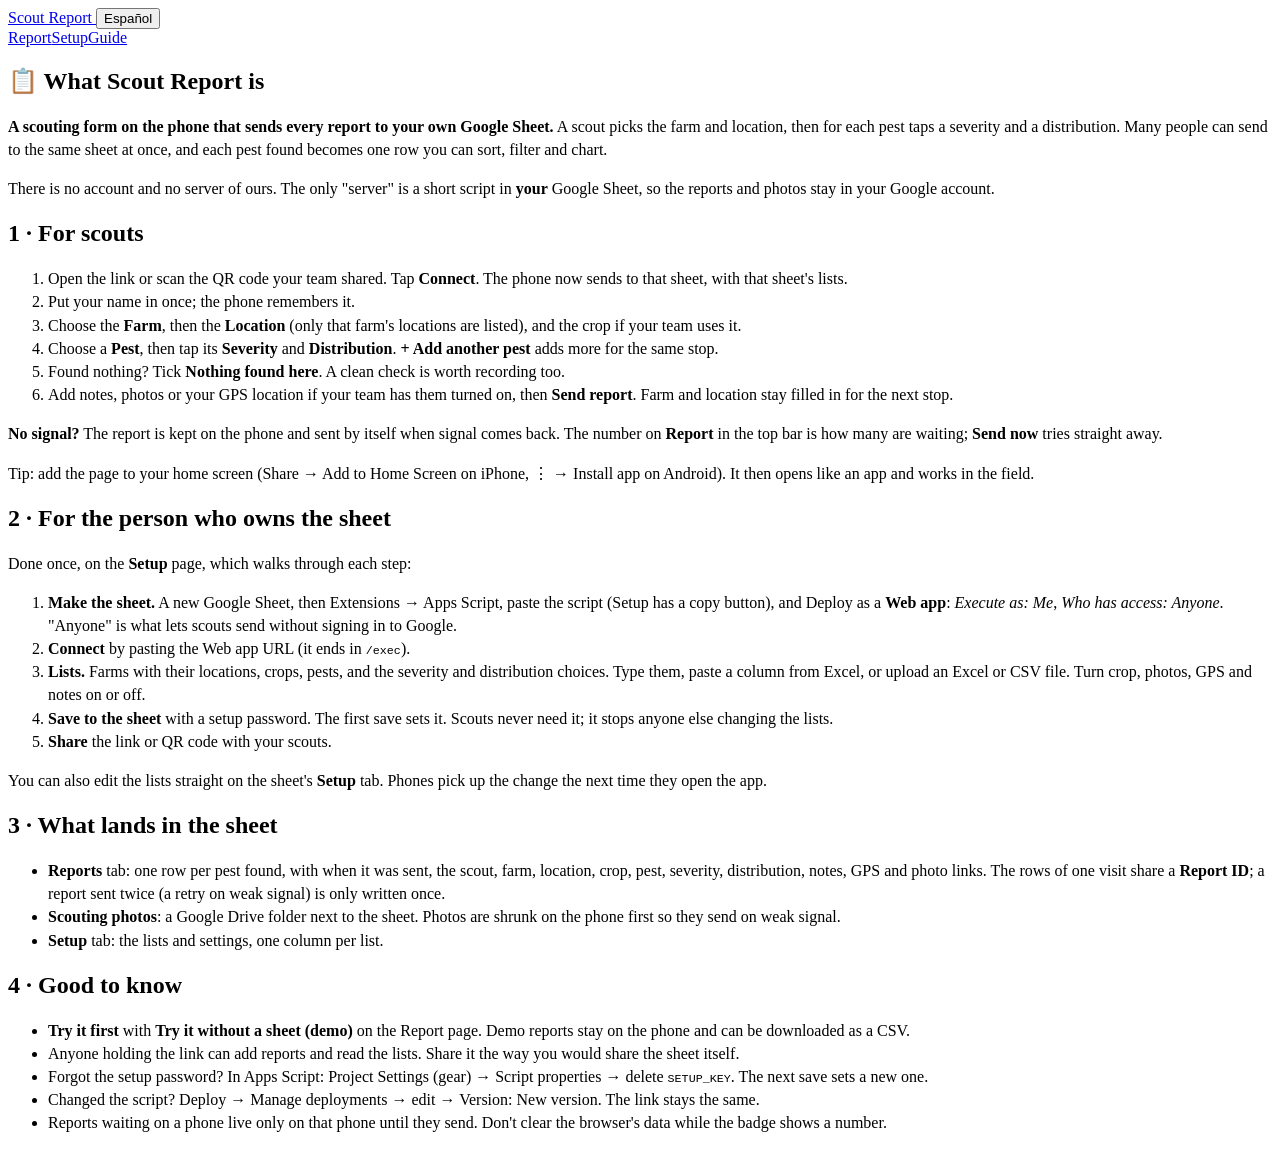
==== guide/index.html @ a35f612e "deploy 2026-09-29 12:05" ====
<!DOCTYPE html><html  lang="en"><head><meta charset="utf-8"><meta name="viewport" content="width=device-width, initial-scale=1, viewport-fit=cover"><title>Scout Report — Guide</title><script type="importmap">{"imports":{"#entry":"/scouting/_nuxt/DD7MUicG.js"}}</script><style>.guide li[data-v-06141bad],.guide p[data-v-06141bad]{line-height:1.45}.guide code[data-v-06141bad]{font-size:.9em}</style><link rel="stylesheet" href="/scouting/_nuxt/entry.NFpbNBLx.css" crossorigin><link rel="preload" as="fetch" crossorigin="anonymous" href="/scouting/guide/_payload.json?_b=b8869eb0-cdce-44e7-9a23-4ba63ea5b5ba"><link rel="modulepreload" as="script" crossorigin href="/scouting/_nuxt/DD7MUicG.js"><link rel="modulepreload" as="script" crossorigin href="/scouting/_nuxt/jJWAUFb4.js"><link rel="modulepreload" as="script" crossorigin href="/scouting/_nuxt/CC2vkFcX.js"><link rel="modulepreload" as="script" crossorigin href="/scouting/_nuxt/BvnqST9G.js"><link rel="modulepreload" as="script" crossorigin href="/scouting/_nuxt/D0lB3FjT.js"><link rel="modulepreload" as="script" crossorigin href="/scouting/_nuxt/BDNMzG2s.js"><script type="module" src="/scouting/_nuxt/DD7MUicG.js" crossorigin></script><link rel="prefetch" as="script" crossorigin href="/scouting/_nuxt/B6vnrAEI.js"><link rel="prefetch" as="script" crossorigin href="/scouting/_nuxt/Mg-lfRMP.js"><meta name="theme-color" content="#2F6B3A"><meta name="apple-mobile-web-app-capable" content="yes"><meta name="apple-mobile-web-app-title" content="Scout Report"><meta name="description" content="Scouting reports from the phone to your own Google Sheet."><meta http-equiv="Content-Security-Policy" content="default-src 'self'; script-src 'self' 'unsafe-inline'; style-src 'self' 'unsafe-inline'; img-src 'self' data: blob:; connect-src 'self' https://script.google.com https://script.googleusercontent.com http://localhost:3013; object-src 'none'; base-uri 'self'; form-action 'none'"><link rel="icon" type="image/svg+xml" href="/scouting/icon.svg"><link rel="manifest" href="/scouting/manifest.webmanifest"><link rel="apple-touch-icon" href="/scouting/icon-192.png"></head><body><div id="__nuxt"><div><header class="topbar"><div class="wrap topbar-in"><div class="topbar-top"><a href="/scouting/" class="brand">Scout Report <!----></a><button class="lang-btn" type="button">Español</button></div><nav class="nav"><a href="/scouting/" class="">Report<!----></a><a href="/scouting/setup" class="">Setup</a><a aria-current="page" href="/scouting/guide" class="router-link-active router-link-exact-active on">Guide</a></nav></div></header><main><div class="wrap"><!----><!----><div class="stack guide" data-v-06141bad><!--[--><section class="panel stack" data-v-06141bad><h2 data-v-06141bad>📋 What Scout Report is</h2><p data-v-06141bad><b data-v-06141bad>A scouting form on the phone that sends every report to your own Google Sheet.</b> A scout picks the farm and location, then for each pest taps a severity and a distribution. Many people can send to the same sheet at once, and each pest found becomes one row you can sort, filter and chart.</p><p data-v-06141bad>There is no account and no server of ours. The only &quot;server&quot; is a short script in <b data-v-06141bad>your</b> Google Sheet, so the reports and photos stay in your Google account.</p></section><section class="panel stack" data-v-06141bad><h2 data-v-06141bad>1 · For scouts</h2><ol class="steps-list" data-v-06141bad><li data-v-06141bad>Open the link or scan the QR code your team shared. Tap <b data-v-06141bad>Connect</b>. The phone now sends to that sheet, with that sheet&#39;s lists.</li><li data-v-06141bad>Put your name in once; the phone remembers it.</li><li data-v-06141bad>Choose the <b data-v-06141bad>Farm</b>, then the <b data-v-06141bad>Location</b> (only that farm&#39;s locations are listed), and the crop if your team uses it.</li><li data-v-06141bad>Choose a <b data-v-06141bad>Pest</b>, then tap its <b data-v-06141bad>Severity</b> and <b data-v-06141bad>Distribution</b>. <b data-v-06141bad>+ Add another pest</b> adds more for the same stop.</li><li data-v-06141bad>Found nothing? Tick <b data-v-06141bad>Nothing found here</b>. A clean check is worth recording too.</li><li data-v-06141bad>Add notes, photos or your GPS location if your team has them turned on, then <b data-v-06141bad>Send report</b>. Farm and location stay filled in for the next stop.</li></ol><p data-v-06141bad><b data-v-06141bad>No signal?</b> The report is kept on the phone and sent by itself when signal comes back. The number on <b data-v-06141bad>Report</b> in the top bar is how many are waiting; <b data-v-06141bad>Send now</b> tries straight away.</p><p data-v-06141bad>Tip: add the page to your home screen (Share → Add to Home Screen on iPhone, ⋮ → Install app on Android). It then opens like an app and works in the field.</p></section><section class="panel stack" data-v-06141bad><h2 data-v-06141bad>2 · For the person who owns the sheet</h2><p data-v-06141bad>Done once, on the <b data-v-06141bad>Setup</b> page, which walks through each step:</p><ol class="steps-list" data-v-06141bad><li data-v-06141bad><b data-v-06141bad>Make the sheet.</b> A new Google Sheet, then Extensions → Apps Script, paste the script (Setup has a copy button), and Deploy as a <b data-v-06141bad>Web app</b>: <i data-v-06141bad>Execute as: Me</i>, <i data-v-06141bad>Who has access: Anyone</i>. &quot;Anyone&quot; is what lets scouts send without signing in to Google.</li><li data-v-06141bad><b data-v-06141bad>Connect</b> by pasting the Web app URL (it ends in <code data-v-06141bad>/exec</code>).</li><li data-v-06141bad><b data-v-06141bad>Lists.</b> Farms with their locations, crops, pests, and the severity and distribution choices. Type them, paste a column from Excel, or upload an Excel or CSV file. Turn crop, photos, GPS and notes on or off.</li><li data-v-06141bad><b data-v-06141bad>Save to the sheet</b> with a setup password. The first save sets it. Scouts never need it; it stops anyone else changing the lists.</li><li data-v-06141bad><b data-v-06141bad>Share</b> the link or QR code with your scouts.</li></ol><p data-v-06141bad>You can also edit the lists straight on the sheet&#39;s <b data-v-06141bad>Setup</b> tab. Phones pick up the change the next time they open the app.</p></section><section class="panel stack" data-v-06141bad><h2 data-v-06141bad>3 · What lands in the sheet</h2><ul class="steps-list" data-v-06141bad><li data-v-06141bad><b data-v-06141bad>Reports</b> tab: one row per pest found, with when it was sent, the scout, farm, location, crop, pest, severity, distribution, notes, GPS and photo links. The rows of one visit share a <b data-v-06141bad>Report ID</b>; a report sent twice (a retry on weak signal) is only written once.</li><li data-v-06141bad><b data-v-06141bad>Scouting photos</b>: a Google Drive folder next to the sheet. Photos are shrunk on the phone first so they send on weak signal.</li><li data-v-06141bad><b data-v-06141bad>Setup</b> tab: the lists and settings, one column per list.</li></ul></section><section class="panel stack" data-v-06141bad><h2 data-v-06141bad>4 · Good to know</h2><ul class="steps-list" data-v-06141bad><li data-v-06141bad><b data-v-06141bad>Try it first</b> with <b data-v-06141bad>Try it without a sheet (demo)</b> on the Report page. Demo reports stay on the phone and can be downloaded as a CSV.</li><li data-v-06141bad>Anyone holding the link can add reports and read the lists. Share it the way you would share the sheet itself.</li><li data-v-06141bad>Forgot the setup password? In Apps Script: Project Settings (gear) → Script properties → delete <code data-v-06141bad>SETUP_KEY</code>. The next save sets a new one.</li><li data-v-06141bad>Changed the script? Deploy → Manage deployments → edit → Version: New version. The link stays the same.</li><li data-v-06141bad>Reports waiting on a phone live only on that phone until they send. Don&#39;t clear the browser&#39;s data while the badge shows a number.</li></ul></section><!--]--></div></div></main></div></div><div id="teleports"></div><script>window.__NUXT__={};window.__NUXT__.config={public:{},app:{baseURL:"/scouting/",buildId:"b8869eb0-cdce-44e7-9a23-4ba63ea5b5ba",buildAssetsDir:"/_nuxt/",cdnURL:""}}</script><script type="application/json" data-nuxt-data="nuxt-app" data-ssr="true" id="__NUXT_DATA__" data-src="/scouting/guide/_payload.json?_b=b8869eb0-cdce-44e7-9a23-4ba63ea5b5ba">[{"state":1,"once":3,"_errors":4,"serverRendered":6,"path":7,"prerenderedAt":8},["Reactive",2],{},["Set"],["ShallowReactive",5],{},true,"\u002Fguide",1790683519638]</script></body></html>
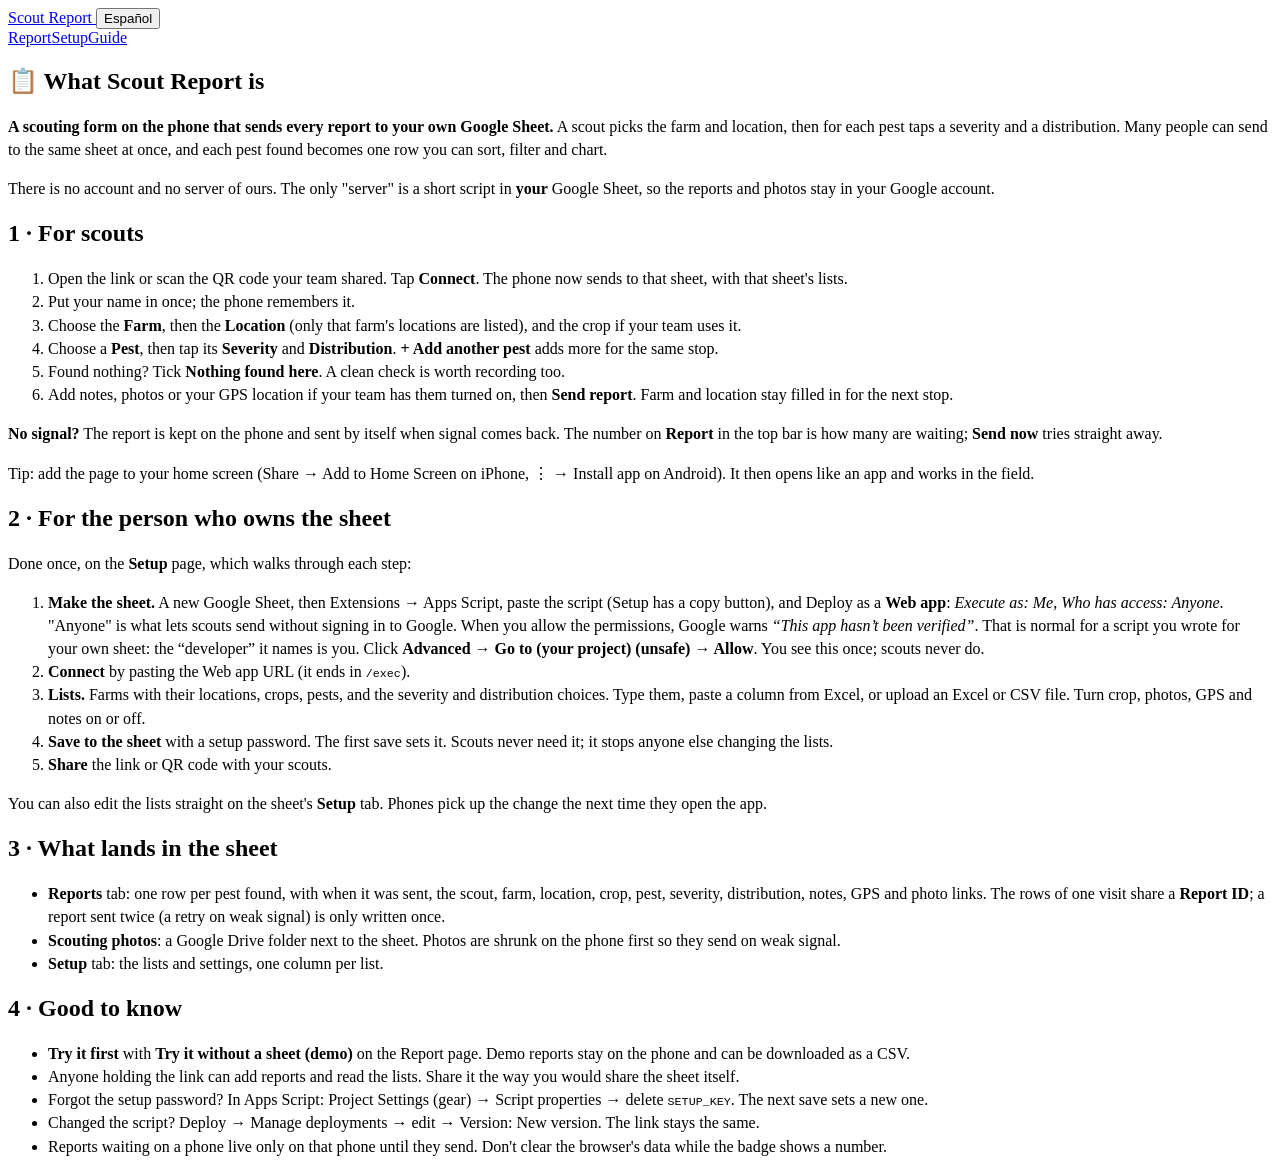
==== commit ada5352b: "deploy 2026-09-29 12:18" ====
--- a/guide/index.html
+++ b/guide/index.html
@@ -1 +1 @@
-<!DOCTYPE html><html  lang="en"><head><meta charset="utf-8"><meta name="viewport" content="width=device-width, initial-scale=1, viewport-fit=cover"><title>Scout Report — Guide</title><script type="importmap">{"imports":{"#entry":"/scouting/_nuxt/DD7MUicG.js"}}</script><style>.guide li[data-v-06141bad],.guide p[data-v-06141bad]{line-height:1.45}.guide code[data-v-06141bad]{font-size:.9em}</style><link rel="stylesheet" href="/scouting/_nuxt/entry.NFpbNBLx.css" crossorigin><link rel="preload" as="fetch" crossorigin="anonymous" href="/scouting/guide/_payload.json?_b=b8869eb0-cdce-44e7-9a23-4ba63ea5b5ba"><link rel="modulepreload" as="script" crossorigin href="/scouting/_nuxt/DD7MUicG.js"><link rel="modulepreload" as="script" crossorigin href="/scouting/_nuxt/jJWAUFb4.js"><link rel="modulepreload" as="script" crossorigin href="/scouting/_nuxt/CC2vkFcX.js"><link rel="modulepreload" as="script" crossorigin href="/scouting/_nuxt/BvnqST9G.js"><link rel="modulepreload" as="script" crossorigin href="/scouting/_nuxt/D0lB3FjT.js"><link rel="modulepreload" as="script" crossorigin href="/scouting/_nuxt/BDNMzG2s.js"><script type="module" src="/scouting/_nuxt/DD7MUicG.js" crossorigin></script><link rel="prefetch" as="script" crossorigin href="/scouting/_nuxt/B6vnrAEI.js"><link rel="prefetch" as="script" crossorigin href="/scouting/_nuxt/Mg-lfRMP.js"><meta name="theme-color" content="#2F6B3A"><meta name="apple-mobile-web-app-capable" content="yes"><meta name="apple-mobile-web-app-title" content="Scout Report"><meta name="description" content="Scouting reports from the phone to your own Google Sheet."><meta http-equiv="Content-Security-Policy" content="default-src 'self'; script-src 'self' 'unsafe-inline'; style-src 'self' 'unsafe-inline'; img-src 'self' data: blob:; connect-src 'self' https://script.google.com https://script.googleusercontent.com http://localhost:3013; object-src 'none'; base-uri 'self'; form-action 'none'"><link rel="icon" type="image/svg+xml" href="/scouting/icon.svg"><link rel="manifest" href="/scouting/manifest.webmanifest"><link rel="apple-touch-icon" href="/scouting/icon-192.png"></head><body><div id="__nuxt"><div><header class="topbar"><div class="wrap topbar-in"><div class="topbar-top"><a href="/scouting/" class="brand">Scout Report <!----></a><button class="lang-btn" type="button">Español</button></div><nav class="nav"><a href="/scouting/" class="">Report<!----></a><a href="/scouting/setup" class="">Setup</a><a aria-current="page" href="/scouting/guide" class="router-link-active router-link-exact-active on">Guide</a></nav></div></header><main><div class="wrap"><!----><!----><div class="stack guide" data-v-06141bad><!--[--><section class="panel stack" data-v-06141bad><h2 data-v-06141bad>📋 What Scout Report is</h2><p data-v-06141bad><b data-v-06141bad>A scouting form on the phone that sends every report to your own Google Sheet.</b> A scout picks the farm and location, then for each pest taps a severity and a distribution. Many people can send to the same sheet at once, and each pest found becomes one row you can sort, filter and chart.</p><p data-v-06141bad>There is no account and no server of ours. The only &quot;server&quot; is a short script in <b data-v-06141bad>your</b> Google Sheet, so the reports and photos stay in your Google account.</p></section><section class="panel stack" data-v-06141bad><h2 data-v-06141bad>1 · For scouts</h2><ol class="steps-list" data-v-06141bad><li data-v-06141bad>Open the link or scan the QR code your team shared. Tap <b data-v-06141bad>Connect</b>. The phone now sends to that sheet, with that sheet&#39;s lists.</li><li data-v-06141bad>Put your name in once; the phone remembers it.</li><li data-v-06141bad>Choose the <b data-v-06141bad>Farm</b>, then the <b data-v-06141bad>Location</b> (only that farm&#39;s locations are listed), and the crop if your team uses it.</li><li data-v-06141bad>Choose a <b data-v-06141bad>Pest</b>, then tap its <b data-v-06141bad>Severity</b> and <b data-v-06141bad>Distribution</b>. <b data-v-06141bad>+ Add another pest</b> adds more for the same stop.</li><li data-v-06141bad>Found nothing? Tick <b data-v-06141bad>Nothing found here</b>. A clean check is worth recording too.</li><li data-v-06141bad>Add notes, photos or your GPS location if your team has them turned on, then <b data-v-06141bad>Send report</b>. Farm and location stay filled in for the next stop.</li></ol><p data-v-06141bad><b data-v-06141bad>No signal?</b> The report is kept on the phone and sent by itself when signal comes back. The number on <b data-v-06141bad>Report</b> in the top bar is how many are waiting; <b data-v-06141bad>Send now</b> tries straight away.</p><p data-v-06141bad>Tip: add the page to your home screen (Share → Add to Home Screen on iPhone, ⋮ → Install app on Android). It then opens like an app and works in the field.</p></section><section class="panel stack" data-v-06141bad><h2 data-v-06141bad>2 · For the person who owns the sheet</h2><p data-v-06141bad>Done once, on the <b data-v-06141bad>Setup</b> page, which walks through each step:</p><ol class="steps-list" data-v-06141bad><li data-v-06141bad><b data-v-06141bad>Make the sheet.</b> A new Google Sheet, then Extensions → Apps Script, paste the script (Setup has a copy button), and Deploy as a <b data-v-06141bad>Web app</b>: <i data-v-06141bad>Execute as: Me</i>, <i data-v-06141bad>Who has access: Anyone</i>. &quot;Anyone&quot; is what lets scouts send without signing in to Google.</li><li data-v-06141bad><b data-v-06141bad>Connect</b> by pasting the Web app URL (it ends in <code data-v-06141bad>/exec</code>).</li><li data-v-06141bad><b data-v-06141bad>Lists.</b> Farms with their locations, crops, pests, and the severity and distribution choices. Type them, paste a column from Excel, or upload an Excel or CSV file. Turn crop, photos, GPS and notes on or off.</li><li data-v-06141bad><b data-v-06141bad>Save to the sheet</b> with a setup password. The first save sets it. Scouts never need it; it stops anyone else changing the lists.</li><li data-v-06141bad><b data-v-06141bad>Share</b> the link or QR code with your scouts.</li></ol><p data-v-06141bad>You can also edit the lists straight on the sheet&#39;s <b data-v-06141bad>Setup</b> tab. Phones pick up the change the next time they open the app.</p></section><section class="panel stack" data-v-06141bad><h2 data-v-06141bad>3 · What lands in the sheet</h2><ul class="steps-list" data-v-06141bad><li data-v-06141bad><b data-v-06141bad>Reports</b> tab: one row per pest found, with when it was sent, the scout, farm, location, crop, pest, severity, distribution, notes, GPS and photo links. The rows of one visit share a <b data-v-06141bad>Report ID</b>; a report sent twice (a retry on weak signal) is only written once.</li><li data-v-06141bad><b data-v-06141bad>Scouting photos</b>: a Google Drive folder next to the sheet. Photos are shrunk on the phone first so they send on weak signal.</li><li data-v-06141bad><b data-v-06141bad>Setup</b> tab: the lists and settings, one column per list.</li></ul></section><section class="panel stack" data-v-06141bad><h2 data-v-06141bad>4 · Good to know</h2><ul class="steps-list" data-v-06141bad><li data-v-06141bad><b data-v-06141bad>Try it first</b> with <b data-v-06141bad>Try it without a sheet (demo)</b> on the Report page. Demo reports stay on the phone and can be downloaded as a CSV.</li><li data-v-06141bad>Anyone holding the link can add reports and read the lists. Share it the way you would share the sheet itself.</li><li data-v-06141bad>Forgot the setup password? In Apps Script: Project Settings (gear) → Script properties → delete <code data-v-06141bad>SETUP_KEY</code>. The next save sets a new one.</li><li data-v-06141bad>Changed the script? Deploy → Manage deployments → edit → Version: New version. The link stays the same.</li><li data-v-06141bad>Reports waiting on a phone live only on that phone until they send. Don&#39;t clear the browser&#39;s data while the badge shows a number.</li></ul></section><!--]--></div></div></main></div></div><div id="teleports"></div><script>window.__NUXT__={};window.__NUXT__.config={public:{},app:{baseURL:"/scouting/",buildId:"b8869eb0-cdce-44e7-9a23-4ba63ea5b5ba",buildAssetsDir:"/_nuxt/",cdnURL:""}}</script><script type="application/json" data-nuxt-data="nuxt-app" data-ssr="true" id="__NUXT_DATA__" data-src="/scouting/guide/_payload.json?_b=b8869eb0-cdce-44e7-9a23-4ba63ea5b5ba">[{"state":1,"once":3,"_errors":4,"serverRendered":6,"path":7,"prerenderedAt":8},["Reactive",2],{},["Set"],["ShallowReactive",5],{},true,"\u002Fguide",1790683519638]</script></body></html>+<!DOCTYPE html><html  lang="en"><head><meta charset="utf-8"><meta name="viewport" content="width=device-width, initial-scale=1, viewport-fit=cover"><title>Scout Report — Guide</title><script type="importmap">{"imports":{"#entry":"/scouting/_nuxt/SxQv9jE0.js"}}</script><style>.guide li[data-v-8b1ff06c],.guide p[data-v-8b1ff06c]{line-height:1.45}.guide code[data-v-8b1ff06c]{font-size:.9em}</style><link rel="stylesheet" href="/scouting/_nuxt/entry.NFpbNBLx.css" crossorigin><link rel="preload" as="fetch" crossorigin="anonymous" href="/scouting/guide/_payload.json?_b=10794dc5-aa81-470a-a26a-c5a471658f7f"><link rel="modulepreload" as="script" crossorigin href="/scouting/_nuxt/SxQv9jE0.js"><link rel="modulepreload" as="script" crossorigin href="/scouting/_nuxt/jJWAUFb4.js"><link rel="modulepreload" as="script" crossorigin href="/scouting/_nuxt/CC2vkFcX.js"><link rel="modulepreload" as="script" crossorigin href="/scouting/_nuxt/BvnqST9G.js"><link rel="modulepreload" as="script" crossorigin href="/scouting/_nuxt/d5IsadOb.js"><link rel="modulepreload" as="script" crossorigin href="/scouting/_nuxt/BDNMzG2s.js"><script type="module" src="/scouting/_nuxt/SxQv9jE0.js" crossorigin></script><link rel="prefetch" as="script" crossorigin href="/scouting/_nuxt/B6vnrAEI.js"><link rel="prefetch" as="script" crossorigin href="/scouting/_nuxt/Mg-lfRMP.js"><meta name="theme-color" content="#2F6B3A"><meta name="apple-mobile-web-app-capable" content="yes"><meta name="apple-mobile-web-app-title" content="Scout Report"><meta name="description" content="Scouting reports from the phone to your own Google Sheet."><meta http-equiv="Content-Security-Policy" content="default-src 'self'; script-src 'self' 'unsafe-inline'; style-src 'self' 'unsafe-inline'; img-src 'self' data: blob:; connect-src 'self' https://script.google.com https://script.googleusercontent.com http://localhost:3013; object-src 'none'; base-uri 'self'; form-action 'none'"><link rel="icon" type="image/svg+xml" href="/scouting/icon.svg"><link rel="manifest" href="/scouting/manifest.webmanifest"><link rel="apple-touch-icon" href="/scouting/icon-192.png"></head><body><div id="__nuxt"><div><header class="topbar"><div class="wrap topbar-in"><div class="topbar-top"><a href="/scouting/" class="brand">Scout Report <!----></a><button class="lang-btn" type="button">Español</button></div><nav class="nav"><a href="/scouting/" class="">Report<!----></a><a href="/scouting/setup" class="">Setup</a><a aria-current="page" href="/scouting/guide" class="router-link-active router-link-exact-active on">Guide</a></nav></div></header><main><div class="wrap"><!----><!----><div class="stack guide" data-v-8b1ff06c><!--[--><section class="panel stack" data-v-8b1ff06c><h2 data-v-8b1ff06c>📋 What Scout Report is</h2><p data-v-8b1ff06c><b data-v-8b1ff06c>A scouting form on the phone that sends every report to your own Google Sheet.</b> A scout picks the farm and location, then for each pest taps a severity and a distribution. Many people can send to the same sheet at once, and each pest found becomes one row you can sort, filter and chart.</p><p data-v-8b1ff06c>There is no account and no server of ours. The only &quot;server&quot; is a short script in <b data-v-8b1ff06c>your</b> Google Sheet, so the reports and photos stay in your Google account.</p></section><section class="panel stack" data-v-8b1ff06c><h2 data-v-8b1ff06c>1 · For scouts</h2><ol class="steps-list" data-v-8b1ff06c><li data-v-8b1ff06c>Open the link or scan the QR code your team shared. Tap <b data-v-8b1ff06c>Connect</b>. The phone now sends to that sheet, with that sheet&#39;s lists.</li><li data-v-8b1ff06c>Put your name in once; the phone remembers it.</li><li data-v-8b1ff06c>Choose the <b data-v-8b1ff06c>Farm</b>, then the <b data-v-8b1ff06c>Location</b> (only that farm&#39;s locations are listed), and the crop if your team uses it.</li><li data-v-8b1ff06c>Choose a <b data-v-8b1ff06c>Pest</b>, then tap its <b data-v-8b1ff06c>Severity</b> and <b data-v-8b1ff06c>Distribution</b>. <b data-v-8b1ff06c>+ Add another pest</b> adds more for the same stop.</li><li data-v-8b1ff06c>Found nothing? Tick <b data-v-8b1ff06c>Nothing found here</b>. A clean check is worth recording too.</li><li data-v-8b1ff06c>Add notes, photos or your GPS location if your team has them turned on, then <b data-v-8b1ff06c>Send report</b>. Farm and location stay filled in for the next stop.</li></ol><p data-v-8b1ff06c><b data-v-8b1ff06c>No signal?</b> The report is kept on the phone and sent by itself when signal comes back. The number on <b data-v-8b1ff06c>Report</b> in the top bar is how many are waiting; <b data-v-8b1ff06c>Send now</b> tries straight away.</p><p data-v-8b1ff06c>Tip: add the page to your home screen (Share → Add to Home Screen on iPhone, ⋮ → Install app on Android). It then opens like an app and works in the field.</p></section><section class="panel stack" data-v-8b1ff06c><h2 data-v-8b1ff06c>2 · For the person who owns the sheet</h2><p data-v-8b1ff06c>Done once, on the <b data-v-8b1ff06c>Setup</b> page, which walks through each step:</p><ol class="steps-list" data-v-8b1ff06c><li data-v-8b1ff06c><b data-v-8b1ff06c>Make the sheet.</b> A new Google Sheet, then Extensions → Apps Script, paste the script (Setup has a copy button), and Deploy as a <b data-v-8b1ff06c>Web app</b>: <i data-v-8b1ff06c>Execute as: Me</i>, <i data-v-8b1ff06c>Who has access: Anyone</i>. &quot;Anyone&quot; is what lets scouts send without signing in to Google. When you allow the permissions, Google warns <i data-v-8b1ff06c>“This app hasn’t been verified”</i>. That is normal for a script you wrote for your own sheet: the “developer” it names is you. Click <b data-v-8b1ff06c>Advanced → Go to (your project) (unsafe) → Allow</b>. You see this once; scouts never do.</li><li data-v-8b1ff06c><b data-v-8b1ff06c>Connect</b> by pasting the Web app URL (it ends in <code data-v-8b1ff06c>/exec</code>).</li><li data-v-8b1ff06c><b data-v-8b1ff06c>Lists.</b> Farms with their locations, crops, pests, and the severity and distribution choices. Type them, paste a column from Excel, or upload an Excel or CSV file. Turn crop, photos, GPS and notes on or off.</li><li data-v-8b1ff06c><b data-v-8b1ff06c>Save to the sheet</b> with a setup password. The first save sets it. Scouts never need it; it stops anyone else changing the lists.</li><li data-v-8b1ff06c><b data-v-8b1ff06c>Share</b> the link or QR code with your scouts.</li></ol><p data-v-8b1ff06c>You can also edit the lists straight on the sheet&#39;s <b data-v-8b1ff06c>Setup</b> tab. Phones pick up the change the next time they open the app.</p></section><section class="panel stack" data-v-8b1ff06c><h2 data-v-8b1ff06c>3 · What lands in the sheet</h2><ul class="steps-list" data-v-8b1ff06c><li data-v-8b1ff06c><b data-v-8b1ff06c>Reports</b> tab: one row per pest found, with when it was sent, the scout, farm, location, crop, pest, severity, distribution, notes, GPS and photo links. The rows of one visit share a <b data-v-8b1ff06c>Report ID</b>; a report sent twice (a retry on weak signal) is only written once.</li><li data-v-8b1ff06c><b data-v-8b1ff06c>Scouting photos</b>: a Google Drive folder next to the sheet. Photos are shrunk on the phone first so they send on weak signal.</li><li data-v-8b1ff06c><b data-v-8b1ff06c>Setup</b> tab: the lists and settings, one column per list.</li></ul></section><section class="panel stack" data-v-8b1ff06c><h2 data-v-8b1ff06c>4 · Good to know</h2><ul class="steps-list" data-v-8b1ff06c><li data-v-8b1ff06c><b data-v-8b1ff06c>Try it first</b> with <b data-v-8b1ff06c>Try it without a sheet (demo)</b> on the Report page. Demo reports stay on the phone and can be downloaded as a CSV.</li><li data-v-8b1ff06c>Anyone holding the link can add reports and read the lists. Share it the way you would share the sheet itself.</li><li data-v-8b1ff06c>Forgot the setup password? In Apps Script: Project Settings (gear) → Script properties → delete <code data-v-8b1ff06c>SETUP_KEY</code>. The next save sets a new one.</li><li data-v-8b1ff06c>Changed the script? Deploy → Manage deployments → edit → Version: New version. The link stays the same.</li><li data-v-8b1ff06c>Reports waiting on a phone live only on that phone until they send. Don&#39;t clear the browser&#39;s data while the badge shows a number.</li></ul></section><!--]--></div></div></main></div></div><div id="teleports"></div><script>window.__NUXT__={};window.__NUXT__.config={public:{},app:{baseURL:"/scouting/",buildId:"10794dc5-aa81-470a-a26a-c5a471658f7f",buildAssetsDir:"/_nuxt/",cdnURL:""}}</script><script type="application/json" data-nuxt-data="nuxt-app" data-ssr="true" id="__NUXT_DATA__" data-src="/scouting/guide/_payload.json?_b=10794dc5-aa81-470a-a26a-c5a471658f7f">[{"state":1,"once":3,"_errors":4,"serverRendered":6,"path":7,"prerenderedAt":8},["Reactive",2],{},["Set"],["ShallowReactive",5],{},true,"\u002Fguide",1790684305347]</script></body></html>
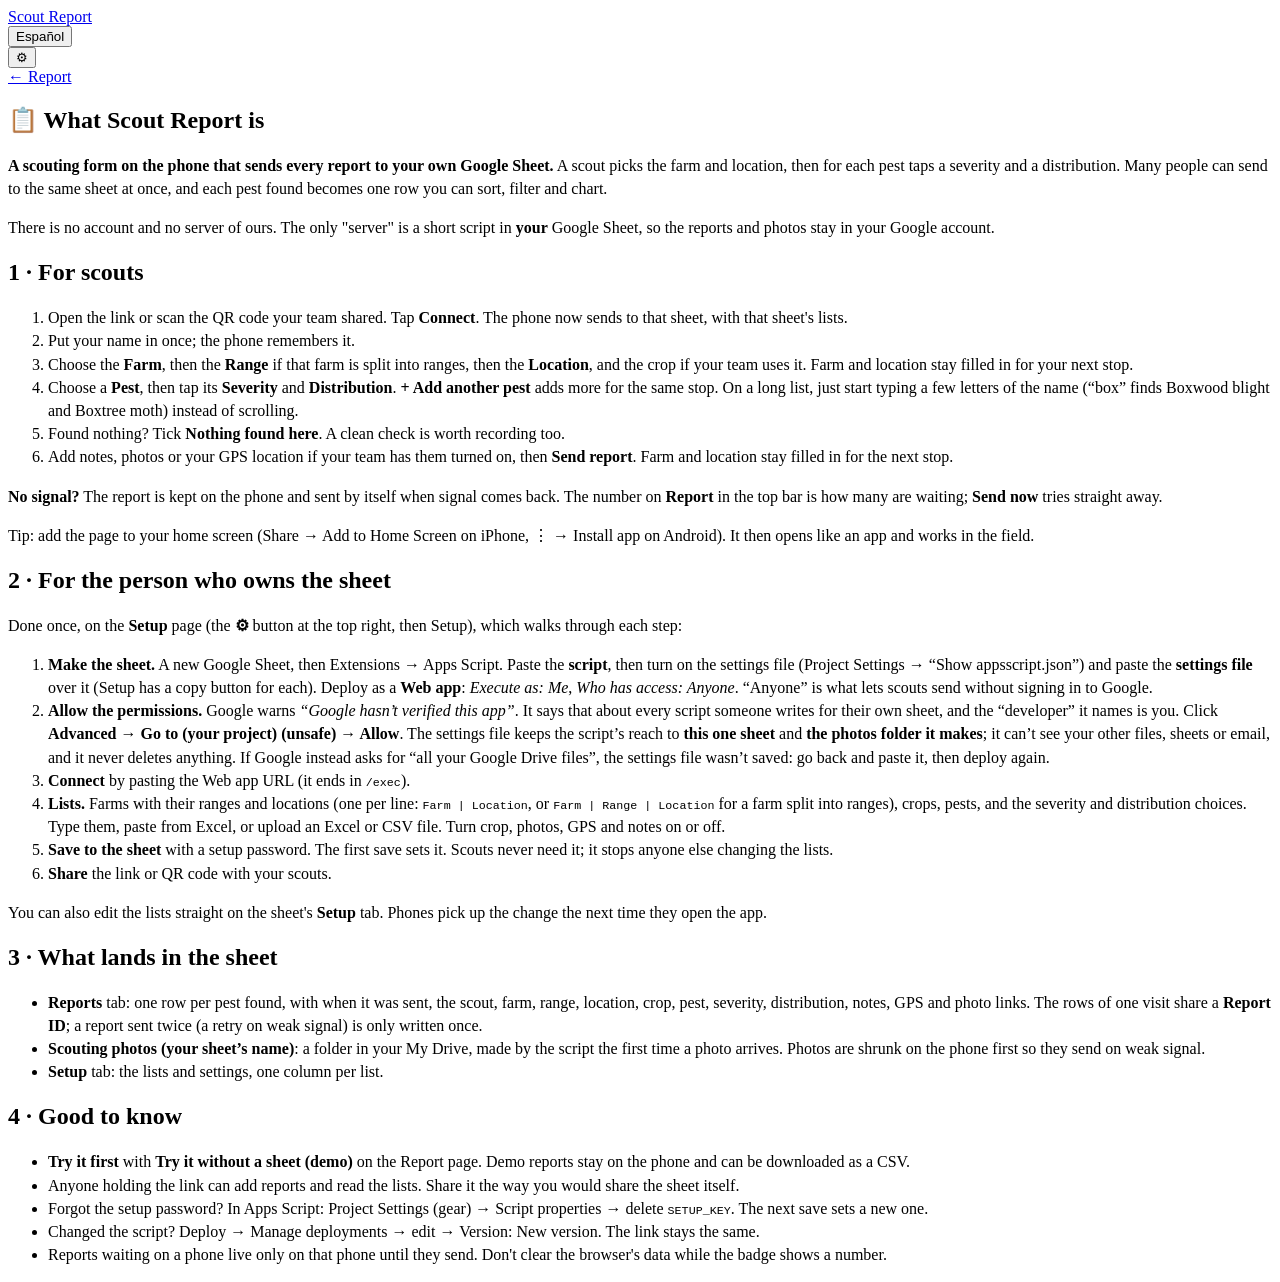
==== commit 45d93227: "deploy 2026-09-29 12:58" ====
--- a/guide/index.html
+++ b/guide/index.html
@@ -1 +1 @@
-<!DOCTYPE html><html  lang="en"><head><meta charset="utf-8"><meta name="viewport" content="width=device-width, initial-scale=1, viewport-fit=cover"><title>Scout Report — Guide</title><script type="importmap">{"imports":{"#entry":"/scouting/_nuxt/SxQv9jE0.js"}}</script><style>.guide li[data-v-8b1ff06c],.guide p[data-v-8b1ff06c]{line-height:1.45}.guide code[data-v-8b1ff06c]{font-size:.9em}</style><link rel="stylesheet" href="/scouting/_nuxt/entry.NFpbNBLx.css" crossorigin><link rel="preload" as="fetch" crossorigin="anonymous" href="/scouting/guide/_payload.json?_b=10794dc5-aa81-470a-a26a-c5a471658f7f"><link rel="modulepreload" as="script" crossorigin href="/scouting/_nuxt/SxQv9jE0.js"><link rel="modulepreload" as="script" crossorigin href="/scouting/_nuxt/jJWAUFb4.js"><link rel="modulepreload" as="script" crossorigin href="/scouting/_nuxt/CC2vkFcX.js"><link rel="modulepreload" as="script" crossorigin href="/scouting/_nuxt/BvnqST9G.js"><link rel="modulepreload" as="script" crossorigin href="/scouting/_nuxt/d5IsadOb.js"><link rel="modulepreload" as="script" crossorigin href="/scouting/_nuxt/BDNMzG2s.js"><script type="module" src="/scouting/_nuxt/SxQv9jE0.js" crossorigin></script><link rel="prefetch" as="script" crossorigin href="/scouting/_nuxt/B6vnrAEI.js"><link rel="prefetch" as="script" crossorigin href="/scouting/_nuxt/Mg-lfRMP.js"><meta name="theme-color" content="#2F6B3A"><meta name="apple-mobile-web-app-capable" content="yes"><meta name="apple-mobile-web-app-title" content="Scout Report"><meta name="description" content="Scouting reports from the phone to your own Google Sheet."><meta http-equiv="Content-Security-Policy" content="default-src 'self'; script-src 'self' 'unsafe-inline'; style-src 'self' 'unsafe-inline'; img-src 'self' data: blob:; connect-src 'self' https://script.google.com https://script.googleusercontent.com http://localhost:3013; object-src 'none'; base-uri 'self'; form-action 'none'"><link rel="icon" type="image/svg+xml" href="/scouting/icon.svg"><link rel="manifest" href="/scouting/manifest.webmanifest"><link rel="apple-touch-icon" href="/scouting/icon-192.png"></head><body><div id="__nuxt"><div><header class="topbar"><div class="wrap topbar-in"><div class="topbar-top"><a href="/scouting/" class="brand">Scout Report <!----></a><button class="lang-btn" type="button">Español</button></div><nav class="nav"><a href="/scouting/" class="">Report<!----></a><a href="/scouting/setup" class="">Setup</a><a aria-current="page" href="/scouting/guide" class="router-link-active router-link-exact-active on">Guide</a></nav></div></header><main><div class="wrap"><!----><!----><div class="stack guide" data-v-8b1ff06c><!--[--><section class="panel stack" data-v-8b1ff06c><h2 data-v-8b1ff06c>📋 What Scout Report is</h2><p data-v-8b1ff06c><b data-v-8b1ff06c>A scouting form on the phone that sends every report to your own Google Sheet.</b> A scout picks the farm and location, then for each pest taps a severity and a distribution. Many people can send to the same sheet at once, and each pest found becomes one row you can sort, filter and chart.</p><p data-v-8b1ff06c>There is no account and no server of ours. The only &quot;server&quot; is a short script in <b data-v-8b1ff06c>your</b> Google Sheet, so the reports and photos stay in your Google account.</p></section><section class="panel stack" data-v-8b1ff06c><h2 data-v-8b1ff06c>1 · For scouts</h2><ol class="steps-list" data-v-8b1ff06c><li data-v-8b1ff06c>Open the link or scan the QR code your team shared. Tap <b data-v-8b1ff06c>Connect</b>. The phone now sends to that sheet, with that sheet&#39;s lists.</li><li data-v-8b1ff06c>Put your name in once; the phone remembers it.</li><li data-v-8b1ff06c>Choose the <b data-v-8b1ff06c>Farm</b>, then the <b data-v-8b1ff06c>Location</b> (only that farm&#39;s locations are listed), and the crop if your team uses it.</li><li data-v-8b1ff06c>Choose a <b data-v-8b1ff06c>Pest</b>, then tap its <b data-v-8b1ff06c>Severity</b> and <b data-v-8b1ff06c>Distribution</b>. <b data-v-8b1ff06c>+ Add another pest</b> adds more for the same stop.</li><li data-v-8b1ff06c>Found nothing? Tick <b data-v-8b1ff06c>Nothing found here</b>. A clean check is worth recording too.</li><li data-v-8b1ff06c>Add notes, photos or your GPS location if your team has them turned on, then <b data-v-8b1ff06c>Send report</b>. Farm and location stay filled in for the next stop.</li></ol><p data-v-8b1ff06c><b data-v-8b1ff06c>No signal?</b> The report is kept on the phone and sent by itself when signal comes back. The number on <b data-v-8b1ff06c>Report</b> in the top bar is how many are waiting; <b data-v-8b1ff06c>Send now</b> tries straight away.</p><p data-v-8b1ff06c>Tip: add the page to your home screen (Share → Add to Home Screen on iPhone, ⋮ → Install app on Android). It then opens like an app and works in the field.</p></section><section class="panel stack" data-v-8b1ff06c><h2 data-v-8b1ff06c>2 · For the person who owns the sheet</h2><p data-v-8b1ff06c>Done once, on the <b data-v-8b1ff06c>Setup</b> page, which walks through each step:</p><ol class="steps-list" data-v-8b1ff06c><li data-v-8b1ff06c><b data-v-8b1ff06c>Make the sheet.</b> A new Google Sheet, then Extensions → Apps Script, paste the script (Setup has a copy button), and Deploy as a <b data-v-8b1ff06c>Web app</b>: <i data-v-8b1ff06c>Execute as: Me</i>, <i data-v-8b1ff06c>Who has access: Anyone</i>. &quot;Anyone&quot; is what lets scouts send without signing in to Google. When you allow the permissions, Google warns <i data-v-8b1ff06c>“This app hasn’t been verified”</i>. That is normal for a script you wrote for your own sheet: the “developer” it names is you. Click <b data-v-8b1ff06c>Advanced → Go to (your project) (unsafe) → Allow</b>. You see this once; scouts never do.</li><li data-v-8b1ff06c><b data-v-8b1ff06c>Connect</b> by pasting the Web app URL (it ends in <code data-v-8b1ff06c>/exec</code>).</li><li data-v-8b1ff06c><b data-v-8b1ff06c>Lists.</b> Farms with their locations, crops, pests, and the severity and distribution choices. Type them, paste a column from Excel, or upload an Excel or CSV file. Turn crop, photos, GPS and notes on or off.</li><li data-v-8b1ff06c><b data-v-8b1ff06c>Save to the sheet</b> with a setup password. The first save sets it. Scouts never need it; it stops anyone else changing the lists.</li><li data-v-8b1ff06c><b data-v-8b1ff06c>Share</b> the link or QR code with your scouts.</li></ol><p data-v-8b1ff06c>You can also edit the lists straight on the sheet&#39;s <b data-v-8b1ff06c>Setup</b> tab. Phones pick up the change the next time they open the app.</p></section><section class="panel stack" data-v-8b1ff06c><h2 data-v-8b1ff06c>3 · What lands in the sheet</h2><ul class="steps-list" data-v-8b1ff06c><li data-v-8b1ff06c><b data-v-8b1ff06c>Reports</b> tab: one row per pest found, with when it was sent, the scout, farm, location, crop, pest, severity, distribution, notes, GPS and photo links. The rows of one visit share a <b data-v-8b1ff06c>Report ID</b>; a report sent twice (a retry on weak signal) is only written once.</li><li data-v-8b1ff06c><b data-v-8b1ff06c>Scouting photos</b>: a Google Drive folder next to the sheet. Photos are shrunk on the phone first so they send on weak signal.</li><li data-v-8b1ff06c><b data-v-8b1ff06c>Setup</b> tab: the lists and settings, one column per list.</li></ul></section><section class="panel stack" data-v-8b1ff06c><h2 data-v-8b1ff06c>4 · Good to know</h2><ul class="steps-list" data-v-8b1ff06c><li data-v-8b1ff06c><b data-v-8b1ff06c>Try it first</b> with <b data-v-8b1ff06c>Try it without a sheet (demo)</b> on the Report page. Demo reports stay on the phone and can be downloaded as a CSV.</li><li data-v-8b1ff06c>Anyone holding the link can add reports and read the lists. Share it the way you would share the sheet itself.</li><li data-v-8b1ff06c>Forgot the setup password? In Apps Script: Project Settings (gear) → Script properties → delete <code data-v-8b1ff06c>SETUP_KEY</code>. The next save sets a new one.</li><li data-v-8b1ff06c>Changed the script? Deploy → Manage deployments → edit → Version: New version. The link stays the same.</li><li data-v-8b1ff06c>Reports waiting on a phone live only on that phone until they send. Don&#39;t clear the browser&#39;s data while the badge shows a number.</li></ul></section><!--]--></div></div></main></div></div><div id="teleports"></div><script>window.__NUXT__={};window.__NUXT__.config={public:{},app:{baseURL:"/scouting/",buildId:"10794dc5-aa81-470a-a26a-c5a471658f7f",buildAssetsDir:"/_nuxt/",cdnURL:""}}</script><script type="application/json" data-nuxt-data="nuxt-app" data-ssr="true" id="__NUXT_DATA__" data-src="/scouting/guide/_payload.json?_b=10794dc5-aa81-470a-a26a-c5a471658f7f">[{"state":1,"once":3,"_errors":4,"serverRendered":6,"path":7,"prerenderedAt":8},["Reactive",2],{},["Set"],["ShallowReactive",5],{},true,"\u002Fguide",1790684305347]</script></body></html>+<!DOCTYPE html><html  lang="en"><head><meta charset="utf-8"><meta name="viewport" content="width=device-width, initial-scale=1, viewport-fit=cover"><title>Scout Report — Guide</title><script type="importmap">{"imports":{"#entry":"/scouting/_nuxt/BfYWt2W-.js"}}</script><style>.guide li[data-v-676748fc],.guide p[data-v-676748fc]{line-height:1.45}.guide code[data-v-676748fc]{font-size:.9em}</style><link rel="stylesheet" href="/scouting/_nuxt/entry.DbmQytN2.css" crossorigin><link rel="preload" as="fetch" crossorigin="anonymous" href="/scouting/guide/_payload.json?_b=8c7fb508-9d8e-4f44-8a82-085a27ded9a2"><link rel="modulepreload" as="script" crossorigin href="/scouting/_nuxt/BfYWt2W-.js"><link rel="modulepreload" as="script" crossorigin href="/scouting/_nuxt/DsV9iKqx.js"><link rel="modulepreload" as="script" crossorigin href="/scouting/_nuxt/BsqmMsA6.js"><link rel="modulepreload" as="script" crossorigin href="/scouting/_nuxt/DxWB5Y-f.js"><link rel="modulepreload" as="script" crossorigin href="/scouting/_nuxt/BSbY0mFj.js"><link rel="modulepreload" as="script" crossorigin href="/scouting/_nuxt/BDNMzG2s.js"><script type="module" src="/scouting/_nuxt/BfYWt2W-.js" crossorigin></script><link rel="prefetch" as="script" crossorigin href="/scouting/_nuxt/C5AykSZl.js"><link rel="prefetch" as="script" crossorigin href="/scouting/_nuxt/DVqzEmTf.js"><meta name="theme-color" content="#2F6B3A"><meta name="apple-mobile-web-app-capable" content="yes"><meta name="apple-mobile-web-app-title" content="Scout Report"><meta name="description" content="Scouting reports from the phone to your own Google Sheet."><meta http-equiv="Content-Security-Policy" content="default-src 'self'; script-src 'self' 'unsafe-inline'; style-src 'self' 'unsafe-inline'; img-src 'self' data: blob:; connect-src 'self' https://script.google.com https://script.googleusercontent.com http://localhost:3013; object-src 'none'; base-uri 'self'; form-action 'none'"><link rel="icon" type="image/svg+xml" href="/scouting/icon.svg"><link rel="manifest" href="/scouting/manifest.webmanifest"><link rel="apple-touch-icon" href="/scouting/icon-192.png"></head><body><div id="__nuxt"><div><header class="topbar"><div class="wrap topbar-in"><div class="topbar-top"><a href="/scouting/" class="brand">Scout Report <!----><!----></a><div class="topbar-actions"><button class="lang-btn" type="button">Español</button><div class="menu-wrap"><button class="menu-btn" type="button" aria-expanded="false" aria-label="Menu" title="Menu">⚙</button><!----></div></div></div><a href="/scouting/" class="back-link">← Report</a></div></header><main><div class="wrap"><!----><!----><div class="stack guide" data-v-676748fc><!--[--><section class="panel stack" data-v-676748fc><h2 data-v-676748fc>📋 What Scout Report is</h2><p data-v-676748fc><b data-v-676748fc>A scouting form on the phone that sends every report to your own Google Sheet.</b> A scout picks the farm and location, then for each pest taps a severity and a distribution. Many people can send to the same sheet at once, and each pest found becomes one row you can sort, filter and chart.</p><p data-v-676748fc>There is no account and no server of ours. The only &quot;server&quot; is a short script in <b data-v-676748fc>your</b> Google Sheet, so the reports and photos stay in your Google account.</p></section><section class="panel stack" data-v-676748fc><h2 data-v-676748fc>1 · For scouts</h2><ol class="steps-list" data-v-676748fc><li data-v-676748fc>Open the link or scan the QR code your team shared. Tap <b data-v-676748fc>Connect</b>. The phone now sends to that sheet, with that sheet&#39;s lists.</li><li data-v-676748fc>Put your name in once; the phone remembers it.</li><li data-v-676748fc>Choose the <b data-v-676748fc>Farm</b>, then the <b data-v-676748fc>Range</b> if that farm is split into ranges, then the <b data-v-676748fc>Location</b>, and the crop if your team uses it. Farm and location stay filled in for your next stop.</li><li data-v-676748fc>Choose a <b data-v-676748fc>Pest</b>, then tap its <b data-v-676748fc>Severity</b> and <b data-v-676748fc>Distribution</b>. <b data-v-676748fc>+ Add another pest</b> adds more for the same stop. On a long list, just start typing a few letters of the name (“box” finds Boxwood blight and Boxtree moth) instead of scrolling.</li><li data-v-676748fc>Found nothing? Tick <b data-v-676748fc>Nothing found here</b>. A clean check is worth recording too.</li><li data-v-676748fc>Add notes, photos or your GPS location if your team has them turned on, then <b data-v-676748fc>Send report</b>. Farm and location stay filled in for the next stop.</li></ol><p data-v-676748fc><b data-v-676748fc>No signal?</b> The report is kept on the phone and sent by itself when signal comes back. The number on <b data-v-676748fc>Report</b> in the top bar is how many are waiting; <b data-v-676748fc>Send now</b> tries straight away.</p><p data-v-676748fc>Tip: add the page to your home screen (Share → Add to Home Screen on iPhone, ⋮ → Install app on Android). It then opens like an app and works in the field.</p></section><section class="panel stack" data-v-676748fc><h2 data-v-676748fc>2 · For the person who owns the sheet</h2><p data-v-676748fc>Done once, on the <b data-v-676748fc>Setup</b> page (the <b data-v-676748fc>⚙</b> button at the top right, then Setup), which walks through each step:</p><ol class="steps-list" data-v-676748fc><li data-v-676748fc><b data-v-676748fc>Make the sheet.</b> A new Google Sheet, then Extensions → Apps Script. Paste the <b data-v-676748fc>script</b>, then turn on the settings file (Project Settings → “Show appsscript.json”) and paste the <b data-v-676748fc>settings file</b> over it (Setup has a copy button for each). Deploy as a <b data-v-676748fc>Web app</b>: <i data-v-676748fc>Execute as: Me</i>, <i data-v-676748fc>Who has access: Anyone</i>. “Anyone” is what lets scouts send without signing in to Google.</li><li data-v-676748fc><b data-v-676748fc>Allow the permissions.</b> Google warns <i data-v-676748fc>“Google hasn’t verified this app”</i>. It says that about every script someone writes for their own sheet, and the “developer” it names is you. Click <b data-v-676748fc>Advanced → Go to (your project) (unsafe) → Allow</b>. The settings file keeps the script’s reach to <b data-v-676748fc>this one sheet</b> and <b data-v-676748fc>the photos folder it makes</b>; it can’t see your other files, sheets or email, and it never deletes anything. If Google instead asks for “all your Google Drive files”, the settings file wasn’t saved: go back and paste it, then deploy again.</li><li data-v-676748fc><b data-v-676748fc>Connect</b> by pasting the Web app URL (it ends in <code data-v-676748fc>/exec</code>).</li><li data-v-676748fc><b data-v-676748fc>Lists.</b> Farms with their ranges and locations (one per line: <code data-v-676748fc>Farm | Location</code>, or <code data-v-676748fc>Farm | Range | Location</code> for a farm split into ranges), crops, pests, and the severity and distribution choices. Type them, paste from Excel, or upload an Excel or CSV file. Turn crop, photos, GPS and notes on or off.</li><li data-v-676748fc><b data-v-676748fc>Save to the sheet</b> with a setup password. The first save sets it. Scouts never need it; it stops anyone else changing the lists.</li><li data-v-676748fc><b data-v-676748fc>Share</b> the link or QR code with your scouts.</li></ol><p data-v-676748fc>You can also edit the lists straight on the sheet&#39;s <b data-v-676748fc>Setup</b> tab. Phones pick up the change the next time they open the app.</p></section><section class="panel stack" data-v-676748fc><h2 data-v-676748fc>3 · What lands in the sheet</h2><ul class="steps-list" data-v-676748fc><li data-v-676748fc><b data-v-676748fc>Reports</b> tab: one row per pest found, with when it was sent, the scout, farm, range, location, crop, pest, severity, distribution, notes, GPS and photo links. The rows of one visit share a <b data-v-676748fc>Report ID</b>; a report sent twice (a retry on weak signal) is only written once.</li><li data-v-676748fc><b data-v-676748fc>Scouting photos (your sheet’s name)</b>: a folder in your My Drive, made by the script the first time a photo arrives. Photos are shrunk on the phone first so they send on weak signal.</li><li data-v-676748fc><b data-v-676748fc>Setup</b> tab: the lists and settings, one column per list.</li></ul></section><section class="panel stack" data-v-676748fc><h2 data-v-676748fc>4 · Good to know</h2><ul class="steps-list" data-v-676748fc><li data-v-676748fc><b data-v-676748fc>Try it first</b> with <b data-v-676748fc>Try it without a sheet (demo)</b> on the Report page. Demo reports stay on the phone and can be downloaded as a CSV.</li><li data-v-676748fc>Anyone holding the link can add reports and read the lists. Share it the way you would share the sheet itself.</li><li data-v-676748fc>Forgot the setup password? In Apps Script: Project Settings (gear) → Script properties → delete <code data-v-676748fc>SETUP_KEY</code>. The next save sets a new one.</li><li data-v-676748fc>Changed the script? Deploy → Manage deployments → edit → Version: New version. The link stays the same.</li><li data-v-676748fc>Reports waiting on a phone live only on that phone until they send. Don&#39;t clear the browser&#39;s data while the badge shows a number.</li></ul></section><!--]--></div></div></main></div></div><div id="teleports"></div><script>window.__NUXT__={};window.__NUXT__.config={public:{},app:{baseURL:"/scouting/",buildId:"8c7fb508-9d8e-4f44-8a82-085a27ded9a2",buildAssetsDir:"/_nuxt/",cdnURL:""}}</script><script type="application/json" data-nuxt-data="nuxt-app" data-ssr="true" id="__NUXT_DATA__" data-src="/scouting/guide/_payload.json?_b=8c7fb508-9d8e-4f44-8a82-085a27ded9a2">[{"state":1,"once":3,"_errors":4,"serverRendered":6,"path":7,"prerenderedAt":8},["Reactive",2],{},["Set"],["ShallowReactive",5],{},true,"\u002Fguide",1790686654837]</script></body></html>
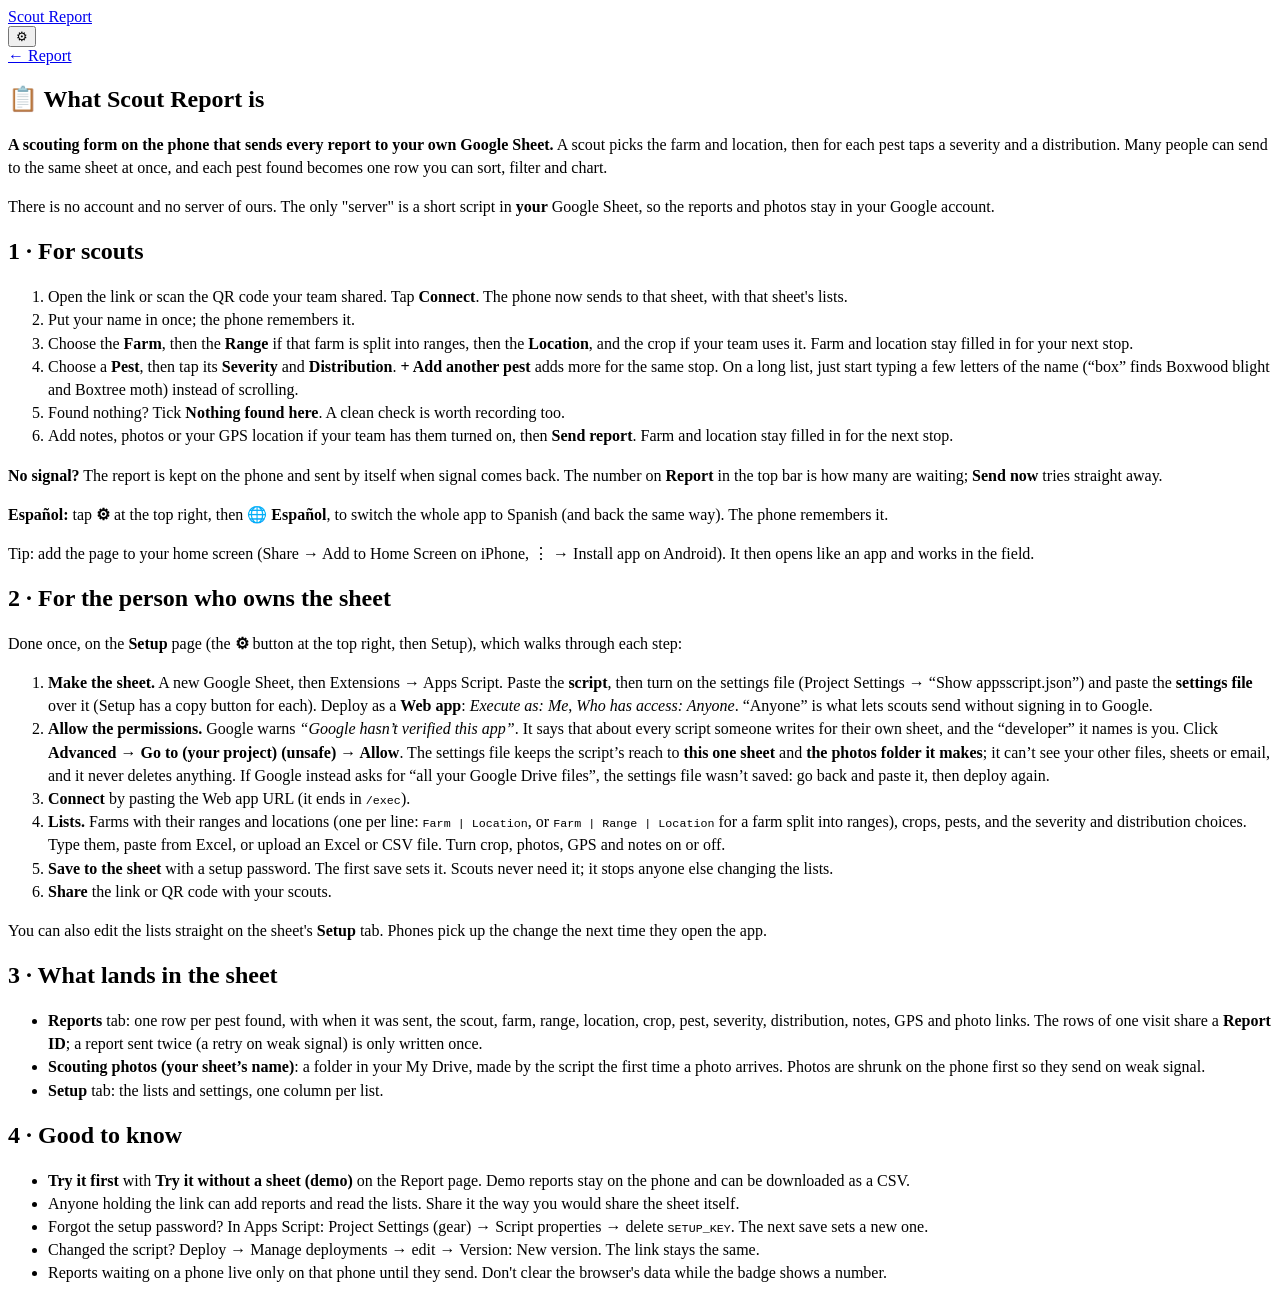
==== commit 0326b88a: "deploy 2026-09-29 18:17" ====
--- a/guide/index.html
+++ b/guide/index.html
@@ -1 +1 @@
-<!DOCTYPE html><html  lang="en"><head><meta charset="utf-8"><meta name="viewport" content="width=device-width, initial-scale=1, viewport-fit=cover"><title>Scout Report — Guide</title><script type="importmap">{"imports":{"#entry":"/scouting/_nuxt/BfYWt2W-.js"}}</script><style>.guide li[data-v-676748fc],.guide p[data-v-676748fc]{line-height:1.45}.guide code[data-v-676748fc]{font-size:.9em}</style><link rel="stylesheet" href="/scouting/_nuxt/entry.DbmQytN2.css" crossorigin><link rel="preload" as="fetch" crossorigin="anonymous" href="/scouting/guide/_payload.json?_b=8c7fb508-9d8e-4f44-8a82-085a27ded9a2"><link rel="modulepreload" as="script" crossorigin href="/scouting/_nuxt/BfYWt2W-.js"><link rel="modulepreload" as="script" crossorigin href="/scouting/_nuxt/DsV9iKqx.js"><link rel="modulepreload" as="script" crossorigin href="/scouting/_nuxt/BsqmMsA6.js"><link rel="modulepreload" as="script" crossorigin href="/scouting/_nuxt/DxWB5Y-f.js"><link rel="modulepreload" as="script" crossorigin href="/scouting/_nuxt/BSbY0mFj.js"><link rel="modulepreload" as="script" crossorigin href="/scouting/_nuxt/BDNMzG2s.js"><script type="module" src="/scouting/_nuxt/BfYWt2W-.js" crossorigin></script><link rel="prefetch" as="script" crossorigin href="/scouting/_nuxt/C5AykSZl.js"><link rel="prefetch" as="script" crossorigin href="/scouting/_nuxt/DVqzEmTf.js"><meta name="theme-color" content="#2F6B3A"><meta name="apple-mobile-web-app-capable" content="yes"><meta name="apple-mobile-web-app-title" content="Scout Report"><meta name="description" content="Scouting reports from the phone to your own Google Sheet."><meta http-equiv="Content-Security-Policy" content="default-src 'self'; script-src 'self' 'unsafe-inline'; style-src 'self' 'unsafe-inline'; img-src 'self' data: blob:; connect-src 'self' https://script.google.com https://script.googleusercontent.com http://localhost:3013; object-src 'none'; base-uri 'self'; form-action 'none'"><link rel="icon" type="image/svg+xml" href="/scouting/icon.svg"><link rel="manifest" href="/scouting/manifest.webmanifest"><link rel="apple-touch-icon" href="/scouting/icon-192.png"></head><body><div id="__nuxt"><div><header class="topbar"><div class="wrap topbar-in"><div class="topbar-top"><a href="/scouting/" class="brand">Scout Report <!----><!----></a><div class="topbar-actions"><button class="lang-btn" type="button">Español</button><div class="menu-wrap"><button class="menu-btn" type="button" aria-expanded="false" aria-label="Menu" title="Menu">⚙</button><!----></div></div></div><a href="/scouting/" class="back-link">← Report</a></div></header><main><div class="wrap"><!----><!----><div class="stack guide" data-v-676748fc><!--[--><section class="panel stack" data-v-676748fc><h2 data-v-676748fc>📋 What Scout Report is</h2><p data-v-676748fc><b data-v-676748fc>A scouting form on the phone that sends every report to your own Google Sheet.</b> A scout picks the farm and location, then for each pest taps a severity and a distribution. Many people can send to the same sheet at once, and each pest found becomes one row you can sort, filter and chart.</p><p data-v-676748fc>There is no account and no server of ours. The only &quot;server&quot; is a short script in <b data-v-676748fc>your</b> Google Sheet, so the reports and photos stay in your Google account.</p></section><section class="panel stack" data-v-676748fc><h2 data-v-676748fc>1 · For scouts</h2><ol class="steps-list" data-v-676748fc><li data-v-676748fc>Open the link or scan the QR code your team shared. Tap <b data-v-676748fc>Connect</b>. The phone now sends to that sheet, with that sheet&#39;s lists.</li><li data-v-676748fc>Put your name in once; the phone remembers it.</li><li data-v-676748fc>Choose the <b data-v-676748fc>Farm</b>, then the <b data-v-676748fc>Range</b> if that farm is split into ranges, then the <b data-v-676748fc>Location</b>, and the crop if your team uses it. Farm and location stay filled in for your next stop.</li><li data-v-676748fc>Choose a <b data-v-676748fc>Pest</b>, then tap its <b data-v-676748fc>Severity</b> and <b data-v-676748fc>Distribution</b>. <b data-v-676748fc>+ Add another pest</b> adds more for the same stop. On a long list, just start typing a few letters of the name (“box” finds Boxwood blight and Boxtree moth) instead of scrolling.</li><li data-v-676748fc>Found nothing? Tick <b data-v-676748fc>Nothing found here</b>. A clean check is worth recording too.</li><li data-v-676748fc>Add notes, photos or your GPS location if your team has them turned on, then <b data-v-676748fc>Send report</b>. Farm and location stay filled in for the next stop.</li></ol><p data-v-676748fc><b data-v-676748fc>No signal?</b> The report is kept on the phone and sent by itself when signal comes back. The number on <b data-v-676748fc>Report</b> in the top bar is how many are waiting; <b data-v-676748fc>Send now</b> tries straight away.</p><p data-v-676748fc>Tip: add the page to your home screen (Share → Add to Home Screen on iPhone, ⋮ → Install app on Android). It then opens like an app and works in the field.</p></section><section class="panel stack" data-v-676748fc><h2 data-v-676748fc>2 · For the person who owns the sheet</h2><p data-v-676748fc>Done once, on the <b data-v-676748fc>Setup</b> page (the <b data-v-676748fc>⚙</b> button at the top right, then Setup), which walks through each step:</p><ol class="steps-list" data-v-676748fc><li data-v-676748fc><b data-v-676748fc>Make the sheet.</b> A new Google Sheet, then Extensions → Apps Script. Paste the <b data-v-676748fc>script</b>, then turn on the settings file (Project Settings → “Show appsscript.json”) and paste the <b data-v-676748fc>settings file</b> over it (Setup has a copy button for each). Deploy as a <b data-v-676748fc>Web app</b>: <i data-v-676748fc>Execute as: Me</i>, <i data-v-676748fc>Who has access: Anyone</i>. “Anyone” is what lets scouts send without signing in to Google.</li><li data-v-676748fc><b data-v-676748fc>Allow the permissions.</b> Google warns <i data-v-676748fc>“Google hasn’t verified this app”</i>. It says that about every script someone writes for their own sheet, and the “developer” it names is you. Click <b data-v-676748fc>Advanced → Go to (your project) (unsafe) → Allow</b>. The settings file keeps the script’s reach to <b data-v-676748fc>this one sheet</b> and <b data-v-676748fc>the photos folder it makes</b>; it can’t see your other files, sheets or email, and it never deletes anything. If Google instead asks for “all your Google Drive files”, the settings file wasn’t saved: go back and paste it, then deploy again.</li><li data-v-676748fc><b data-v-676748fc>Connect</b> by pasting the Web app URL (it ends in <code data-v-676748fc>/exec</code>).</li><li data-v-676748fc><b data-v-676748fc>Lists.</b> Farms with their ranges and locations (one per line: <code data-v-676748fc>Farm | Location</code>, or <code data-v-676748fc>Farm | Range | Location</code> for a farm split into ranges), crops, pests, and the severity and distribution choices. Type them, paste from Excel, or upload an Excel or CSV file. Turn crop, photos, GPS and notes on or off.</li><li data-v-676748fc><b data-v-676748fc>Save to the sheet</b> with a setup password. The first save sets it. Scouts never need it; it stops anyone else changing the lists.</li><li data-v-676748fc><b data-v-676748fc>Share</b> the link or QR code with your scouts.</li></ol><p data-v-676748fc>You can also edit the lists straight on the sheet&#39;s <b data-v-676748fc>Setup</b> tab. Phones pick up the change the next time they open the app.</p></section><section class="panel stack" data-v-676748fc><h2 data-v-676748fc>3 · What lands in the sheet</h2><ul class="steps-list" data-v-676748fc><li data-v-676748fc><b data-v-676748fc>Reports</b> tab: one row per pest found, with when it was sent, the scout, farm, range, location, crop, pest, severity, distribution, notes, GPS and photo links. The rows of one visit share a <b data-v-676748fc>Report ID</b>; a report sent twice (a retry on weak signal) is only written once.</li><li data-v-676748fc><b data-v-676748fc>Scouting photos (your sheet’s name)</b>: a folder in your My Drive, made by the script the first time a photo arrives. Photos are shrunk on the phone first so they send on weak signal.</li><li data-v-676748fc><b data-v-676748fc>Setup</b> tab: the lists and settings, one column per list.</li></ul></section><section class="panel stack" data-v-676748fc><h2 data-v-676748fc>4 · Good to know</h2><ul class="steps-list" data-v-676748fc><li data-v-676748fc><b data-v-676748fc>Try it first</b> with <b data-v-676748fc>Try it without a sheet (demo)</b> on the Report page. Demo reports stay on the phone and can be downloaded as a CSV.</li><li data-v-676748fc>Anyone holding the link can add reports and read the lists. Share it the way you would share the sheet itself.</li><li data-v-676748fc>Forgot the setup password? In Apps Script: Project Settings (gear) → Script properties → delete <code data-v-676748fc>SETUP_KEY</code>. The next save sets a new one.</li><li data-v-676748fc>Changed the script? Deploy → Manage deployments → edit → Version: New version. The link stays the same.</li><li data-v-676748fc>Reports waiting on a phone live only on that phone until they send. Don&#39;t clear the browser&#39;s data while the badge shows a number.</li></ul></section><!--]--></div></div></main></div></div><div id="teleports"></div><script>window.__NUXT__={};window.__NUXT__.config={public:{},app:{baseURL:"/scouting/",buildId:"8c7fb508-9d8e-4f44-8a82-085a27ded9a2",buildAssetsDir:"/_nuxt/",cdnURL:""}}</script><script type="application/json" data-nuxt-data="nuxt-app" data-ssr="true" id="__NUXT_DATA__" data-src="/scouting/guide/_payload.json?_b=8c7fb508-9d8e-4f44-8a82-085a27ded9a2">[{"state":1,"once":3,"_errors":4,"serverRendered":6,"path":7,"prerenderedAt":8},["Reactive",2],{},["Set"],["ShallowReactive",5],{},true,"\u002Fguide",1790686654837]</script></body></html>+<!DOCTYPE html><html  lang="en"><head><meta charset="utf-8"><meta name="viewport" content="width=device-width, initial-scale=1, viewport-fit=cover"><title>Scout Report — Guide</title><script type="importmap">{"imports":{"#entry":"/scouting/_nuxt/CzXnKcQy.js"}}</script><style>.guide li[data-v-f2969167],.guide p[data-v-f2969167]{line-height:1.45}.guide code[data-v-f2969167]{font-size:.9em}</style><link rel="stylesheet" href="/scouting/_nuxt/entry.DpNkXGN4.css" crossorigin><link rel="preload" as="fetch" crossorigin="anonymous" href="/scouting/guide/_payload.json?_b=2bec3cee-06df-4f08-a264-7063bb5a3e62"><link rel="modulepreload" as="script" crossorigin href="/scouting/_nuxt/CzXnKcQy.js"><link rel="modulepreload" as="script" crossorigin href="/scouting/_nuxt/DsV9iKqx.js"><link rel="modulepreload" as="script" crossorigin href="/scouting/_nuxt/BsqmMsA6.js"><link rel="modulepreload" as="script" crossorigin href="/scouting/_nuxt/DxWB5Y-f.js"><link rel="modulepreload" as="script" crossorigin href="/scouting/_nuxt/CDBPpTGz.js"><link rel="modulepreload" as="script" crossorigin href="/scouting/_nuxt/BDNMzG2s.js"><script type="module" src="/scouting/_nuxt/CzXnKcQy.js" crossorigin></script><link rel="prefetch" as="script" crossorigin href="/scouting/_nuxt/C5AykSZl.js"><link rel="prefetch" as="script" crossorigin href="/scouting/_nuxt/DVqzEmTf.js"><meta name="theme-color" content="#2F6B3A"><meta name="apple-mobile-web-app-capable" content="yes"><meta name="apple-mobile-web-app-title" content="Scout Report"><meta name="description" content="Scouting reports from the phone to your own Google Sheet."><meta http-equiv="Content-Security-Policy" content="default-src 'self'; script-src 'self' 'unsafe-inline'; style-src 'self' 'unsafe-inline'; img-src 'self' data: blob:; connect-src 'self' https://script.google.com https://script.googleusercontent.com http://localhost:3013; object-src 'none'; base-uri 'self'; form-action 'none'"><link rel="icon" type="image/svg+xml" href="/scouting/icon.svg"><link rel="manifest" href="/scouting/manifest.webmanifest"><link rel="apple-touch-icon" href="/scouting/icon-192.png"></head><body><div id="__nuxt"><div><header class="topbar"><div class="wrap topbar-in"><div class="topbar-top"><a href="/scouting/" class="brand">Scout Report <!----><!----></a><div class="topbar-actions"><div class="menu-wrap"><button class="menu-btn" type="button" aria-expanded="false" aria-label="Menu" title="Menu">⚙</button><!----></div></div></div><a href="/scouting/" class="back-link">← Report</a></div></header><main><div class="wrap"><!----><!----><div class="stack guide" data-v-f2969167><!--[--><section class="panel stack" data-v-f2969167><h2 data-v-f2969167>📋 What Scout Report is</h2><p data-v-f2969167><b data-v-f2969167>A scouting form on the phone that sends every report to your own Google Sheet.</b> A scout picks the farm and location, then for each pest taps a severity and a distribution. Many people can send to the same sheet at once, and each pest found becomes one row you can sort, filter and chart.</p><p data-v-f2969167>There is no account and no server of ours. The only &quot;server&quot; is a short script in <b data-v-f2969167>your</b> Google Sheet, so the reports and photos stay in your Google account.</p></section><section class="panel stack" data-v-f2969167><h2 data-v-f2969167>1 · For scouts</h2><ol class="steps-list" data-v-f2969167><li data-v-f2969167>Open the link or scan the QR code your team shared. Tap <b data-v-f2969167>Connect</b>. The phone now sends to that sheet, with that sheet&#39;s lists.</li><li data-v-f2969167>Put your name in once; the phone remembers it.</li><li data-v-f2969167>Choose the <b data-v-f2969167>Farm</b>, then the <b data-v-f2969167>Range</b> if that farm is split into ranges, then the <b data-v-f2969167>Location</b>, and the crop if your team uses it. Farm and location stay filled in for your next stop.</li><li data-v-f2969167>Choose a <b data-v-f2969167>Pest</b>, then tap its <b data-v-f2969167>Severity</b> and <b data-v-f2969167>Distribution</b>. <b data-v-f2969167>+ Add another pest</b> adds more for the same stop. On a long list, just start typing a few letters of the name (“box” finds Boxwood blight and Boxtree moth) instead of scrolling.</li><li data-v-f2969167>Found nothing? Tick <b data-v-f2969167>Nothing found here</b>. A clean check is worth recording too.</li><li data-v-f2969167>Add notes, photos or your GPS location if your team has them turned on, then <b data-v-f2969167>Send report</b>. Farm and location stay filled in for the next stop.</li></ol><p data-v-f2969167><b data-v-f2969167>No signal?</b> The report is kept on the phone and sent by itself when signal comes back. The number on <b data-v-f2969167>Report</b> in the top bar is how many are waiting; <b data-v-f2969167>Send now</b> tries straight away.</p><p data-v-f2969167><b data-v-f2969167>Español:</b> tap <b data-v-f2969167>⚙</b> at the top right, then <b data-v-f2969167>🌐 Español</b>, to switch the whole app to Spanish (and back the same way). The phone remembers it.</p><p data-v-f2969167>Tip: add the page to your home screen (Share → Add to Home Screen on iPhone, ⋮ → Install app on Android). It then opens like an app and works in the field.</p></section><section class="panel stack" data-v-f2969167><h2 data-v-f2969167>2 · For the person who owns the sheet</h2><p data-v-f2969167>Done once, on the <b data-v-f2969167>Setup</b> page (the <b data-v-f2969167>⚙</b> button at the top right, then Setup), which walks through each step:</p><ol class="steps-list" data-v-f2969167><li data-v-f2969167><b data-v-f2969167>Make the sheet.</b> A new Google Sheet, then Extensions → Apps Script. Paste the <b data-v-f2969167>script</b>, then turn on the settings file (Project Settings → “Show appsscript.json”) and paste the <b data-v-f2969167>settings file</b> over it (Setup has a copy button for each). Deploy as a <b data-v-f2969167>Web app</b>: <i data-v-f2969167>Execute as: Me</i>, <i data-v-f2969167>Who has access: Anyone</i>. “Anyone” is what lets scouts send without signing in to Google.</li><li data-v-f2969167><b data-v-f2969167>Allow the permissions.</b> Google warns <i data-v-f2969167>“Google hasn’t verified this app”</i>. It says that about every script someone writes for their own sheet, and the “developer” it names is you. Click <b data-v-f2969167>Advanced → Go to (your project) (unsafe) → Allow</b>. The settings file keeps the script’s reach to <b data-v-f2969167>this one sheet</b> and <b data-v-f2969167>the photos folder it makes</b>; it can’t see your other files, sheets or email, and it never deletes anything. If Google instead asks for “all your Google Drive files”, the settings file wasn’t saved: go back and paste it, then deploy again.</li><li data-v-f2969167><b data-v-f2969167>Connect</b> by pasting the Web app URL (it ends in <code data-v-f2969167>/exec</code>).</li><li data-v-f2969167><b data-v-f2969167>Lists.</b> Farms with their ranges and locations (one per line: <code data-v-f2969167>Farm | Location</code>, or <code data-v-f2969167>Farm | Range | Location</code> for a farm split into ranges), crops, pests, and the severity and distribution choices. Type them, paste from Excel, or upload an Excel or CSV file. Turn crop, photos, GPS and notes on or off.</li><li data-v-f2969167><b data-v-f2969167>Save to the sheet</b> with a setup password. The first save sets it. Scouts never need it; it stops anyone else changing the lists.</li><li data-v-f2969167><b data-v-f2969167>Share</b> the link or QR code with your scouts.</li></ol><p data-v-f2969167>You can also edit the lists straight on the sheet&#39;s <b data-v-f2969167>Setup</b> tab. Phones pick up the change the next time they open the app.</p></section><section class="panel stack" data-v-f2969167><h2 data-v-f2969167>3 · What lands in the sheet</h2><ul class="steps-list" data-v-f2969167><li data-v-f2969167><b data-v-f2969167>Reports</b> tab: one row per pest found, with when it was sent, the scout, farm, range, location, crop, pest, severity, distribution, notes, GPS and photo links. The rows of one visit share a <b data-v-f2969167>Report ID</b>; a report sent twice (a retry on weak signal) is only written once.</li><li data-v-f2969167><b data-v-f2969167>Scouting photos (your sheet’s name)</b>: a folder in your My Drive, made by the script the first time a photo arrives. Photos are shrunk on the phone first so they send on weak signal.</li><li data-v-f2969167><b data-v-f2969167>Setup</b> tab: the lists and settings, one column per list.</li></ul></section><section class="panel stack" data-v-f2969167><h2 data-v-f2969167>4 · Good to know</h2><ul class="steps-list" data-v-f2969167><li data-v-f2969167><b data-v-f2969167>Try it first</b> with <b data-v-f2969167>Try it without a sheet (demo)</b> on the Report page. Demo reports stay on the phone and can be downloaded as a CSV.</li><li data-v-f2969167>Anyone holding the link can add reports and read the lists. Share it the way you would share the sheet itself.</li><li data-v-f2969167>Forgot the setup password? In Apps Script: Project Settings (gear) → Script properties → delete <code data-v-f2969167>SETUP_KEY</code>. The next save sets a new one.</li><li data-v-f2969167>Changed the script? Deploy → Manage deployments → edit → Version: New version. The link stays the same.</li><li data-v-f2969167>Reports waiting on a phone live only on that phone until they send. Don&#39;t clear the browser&#39;s data while the badge shows a number.</li></ul></section><!--]--></div></div></main></div></div><div id="teleports"></div><script>window.__NUXT__={};window.__NUXT__.config={public:{},app:{baseURL:"/scouting/",buildId:"2bec3cee-06df-4f08-a264-7063bb5a3e62",buildAssetsDir:"/_nuxt/",cdnURL:""}}</script><script type="application/json" data-nuxt-data="nuxt-app" data-ssr="true" id="__NUXT_DATA__" data-src="/scouting/guide/_payload.json?_b=2bec3cee-06df-4f08-a264-7063bb5a3e62">[{"state":1,"once":3,"_errors":4,"serverRendered":6,"path":7,"prerenderedAt":8},["Reactive",2],{},["Set"],["ShallowReactive",5],{},true,"\u002Fguide",1790705810744]</script></body></html>
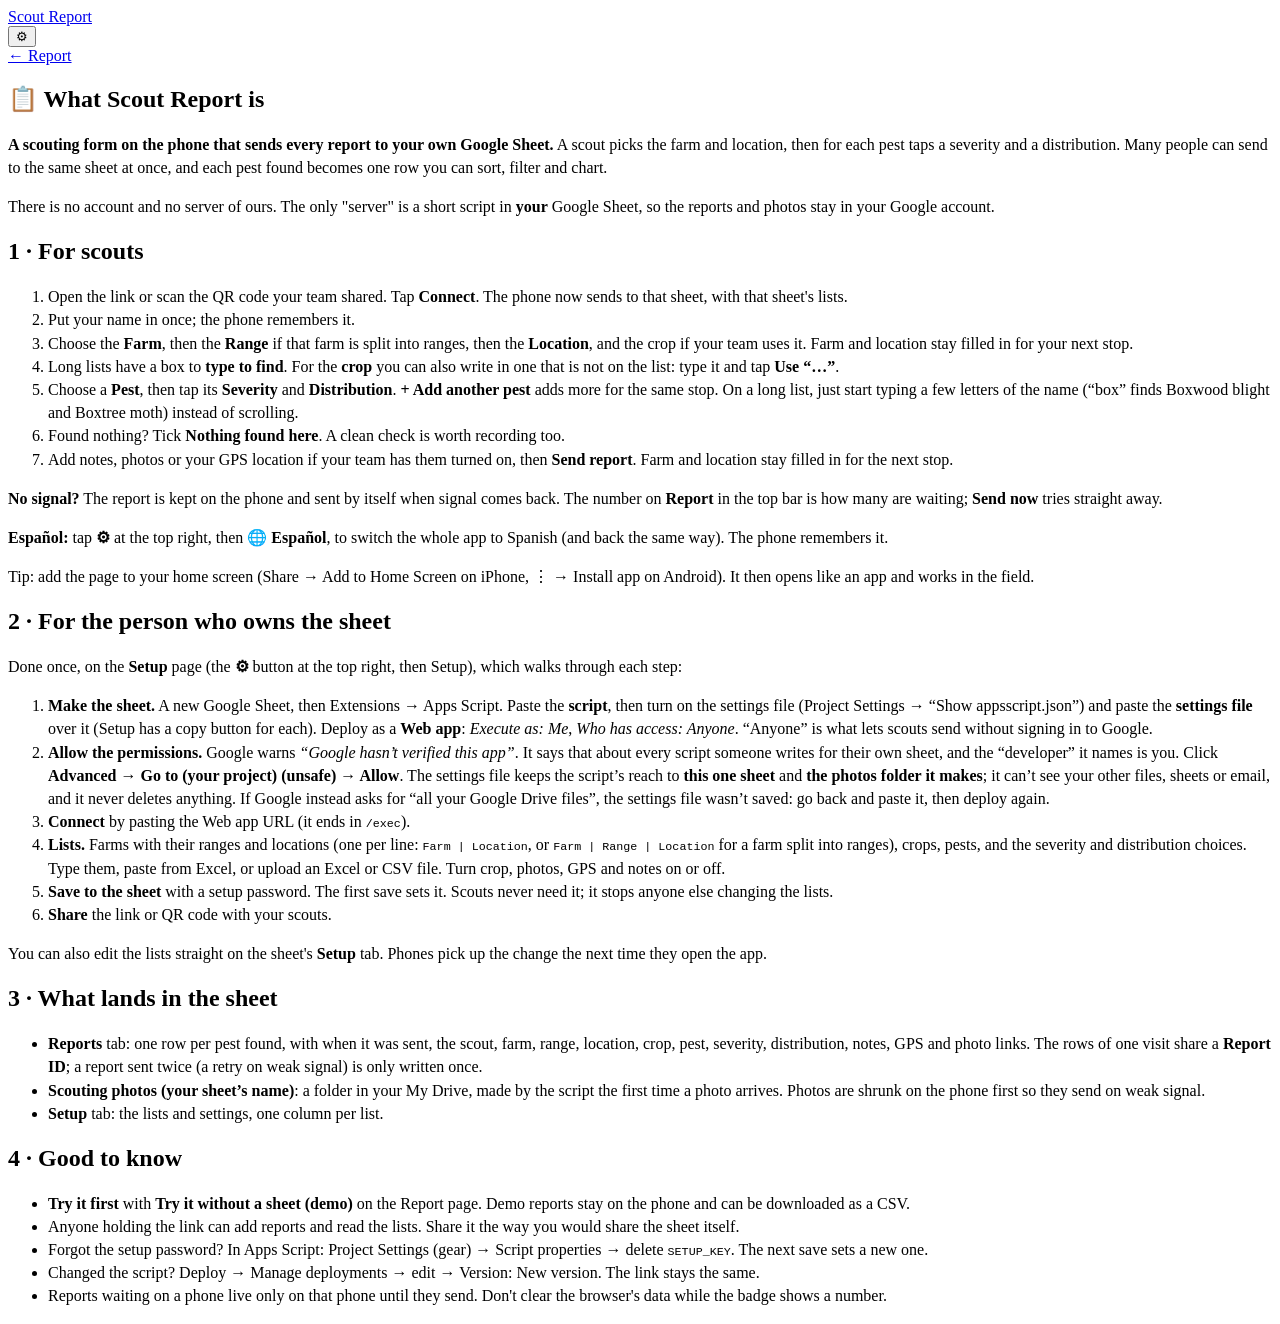
==== commit d7b8741b: "deploy 2026-10-01 13:16" ====
--- a/guide/index.html
+++ b/guide/index.html
@@ -1 +1 @@
-<!DOCTYPE html><html  lang="en"><head><meta charset="utf-8"><meta name="viewport" content="width=device-width, initial-scale=1, viewport-fit=cover"><title>Scout Report — Guide</title><script type="importmap">{"imports":{"#entry":"/scouting/_nuxt/CzXnKcQy.js"}}</script><style>.guide li[data-v-f2969167],.guide p[data-v-f2969167]{line-height:1.45}.guide code[data-v-f2969167]{font-size:.9em}</style><link rel="stylesheet" href="/scouting/_nuxt/entry.DpNkXGN4.css" crossorigin><link rel="preload" as="fetch" crossorigin="anonymous" href="/scouting/guide/_payload.json?_b=2bec3cee-06df-4f08-a264-7063bb5a3e62"><link rel="modulepreload" as="script" crossorigin href="/scouting/_nuxt/CzXnKcQy.js"><link rel="modulepreload" as="script" crossorigin href="/scouting/_nuxt/DsV9iKqx.js"><link rel="modulepreload" as="script" crossorigin href="/scouting/_nuxt/BsqmMsA6.js"><link rel="modulepreload" as="script" crossorigin href="/scouting/_nuxt/DxWB5Y-f.js"><link rel="modulepreload" as="script" crossorigin href="/scouting/_nuxt/CDBPpTGz.js"><link rel="modulepreload" as="script" crossorigin href="/scouting/_nuxt/BDNMzG2s.js"><script type="module" src="/scouting/_nuxt/CzXnKcQy.js" crossorigin></script><link rel="prefetch" as="script" crossorigin href="/scouting/_nuxt/C5AykSZl.js"><link rel="prefetch" as="script" crossorigin href="/scouting/_nuxt/DVqzEmTf.js"><meta name="theme-color" content="#2F6B3A"><meta name="apple-mobile-web-app-capable" content="yes"><meta name="apple-mobile-web-app-title" content="Scout Report"><meta name="description" content="Scouting reports from the phone to your own Google Sheet."><meta http-equiv="Content-Security-Policy" content="default-src 'self'; script-src 'self' 'unsafe-inline'; style-src 'self' 'unsafe-inline'; img-src 'self' data: blob:; connect-src 'self' https://script.google.com https://script.googleusercontent.com http://localhost:3013; object-src 'none'; base-uri 'self'; form-action 'none'"><link rel="icon" type="image/svg+xml" href="/scouting/icon.svg"><link rel="manifest" href="/scouting/manifest.webmanifest"><link rel="apple-touch-icon" href="/scouting/icon-192.png"></head><body><div id="__nuxt"><div><header class="topbar"><div class="wrap topbar-in"><div class="topbar-top"><a href="/scouting/" class="brand">Scout Report <!----><!----></a><div class="topbar-actions"><div class="menu-wrap"><button class="menu-btn" type="button" aria-expanded="false" aria-label="Menu" title="Menu">⚙</button><!----></div></div></div><a href="/scouting/" class="back-link">← Report</a></div></header><main><div class="wrap"><!----><!----><div class="stack guide" data-v-f2969167><!--[--><section class="panel stack" data-v-f2969167><h2 data-v-f2969167>📋 What Scout Report is</h2><p data-v-f2969167><b data-v-f2969167>A scouting form on the phone that sends every report to your own Google Sheet.</b> A scout picks the farm and location, then for each pest taps a severity and a distribution. Many people can send to the same sheet at once, and each pest found becomes one row you can sort, filter and chart.</p><p data-v-f2969167>There is no account and no server of ours. The only &quot;server&quot; is a short script in <b data-v-f2969167>your</b> Google Sheet, so the reports and photos stay in your Google account.</p></section><section class="panel stack" data-v-f2969167><h2 data-v-f2969167>1 · For scouts</h2><ol class="steps-list" data-v-f2969167><li data-v-f2969167>Open the link or scan the QR code your team shared. Tap <b data-v-f2969167>Connect</b>. The phone now sends to that sheet, with that sheet&#39;s lists.</li><li data-v-f2969167>Put your name in once; the phone remembers it.</li><li data-v-f2969167>Choose the <b data-v-f2969167>Farm</b>, then the <b data-v-f2969167>Range</b> if that farm is split into ranges, then the <b data-v-f2969167>Location</b>, and the crop if your team uses it. Farm and location stay filled in for your next stop.</li><li data-v-f2969167>Choose a <b data-v-f2969167>Pest</b>, then tap its <b data-v-f2969167>Severity</b> and <b data-v-f2969167>Distribution</b>. <b data-v-f2969167>+ Add another pest</b> adds more for the same stop. On a long list, just start typing a few letters of the name (“box” finds Boxwood blight and Boxtree moth) instead of scrolling.</li><li data-v-f2969167>Found nothing? Tick <b data-v-f2969167>Nothing found here</b>. A clean check is worth recording too.</li><li data-v-f2969167>Add notes, photos or your GPS location if your team has them turned on, then <b data-v-f2969167>Send report</b>. Farm and location stay filled in for the next stop.</li></ol><p data-v-f2969167><b data-v-f2969167>No signal?</b> The report is kept on the phone and sent by itself when signal comes back. The number on <b data-v-f2969167>Report</b> in the top bar is how many are waiting; <b data-v-f2969167>Send now</b> tries straight away.</p><p data-v-f2969167><b data-v-f2969167>Español:</b> tap <b data-v-f2969167>⚙</b> at the top right, then <b data-v-f2969167>🌐 Español</b>, to switch the whole app to Spanish (and back the same way). The phone remembers it.</p><p data-v-f2969167>Tip: add the page to your home screen (Share → Add to Home Screen on iPhone, ⋮ → Install app on Android). It then opens like an app and works in the field.</p></section><section class="panel stack" data-v-f2969167><h2 data-v-f2969167>2 · For the person who owns the sheet</h2><p data-v-f2969167>Done once, on the <b data-v-f2969167>Setup</b> page (the <b data-v-f2969167>⚙</b> button at the top right, then Setup), which walks through each step:</p><ol class="steps-list" data-v-f2969167><li data-v-f2969167><b data-v-f2969167>Make the sheet.</b> A new Google Sheet, then Extensions → Apps Script. Paste the <b data-v-f2969167>script</b>, then turn on the settings file (Project Settings → “Show appsscript.json”) and paste the <b data-v-f2969167>settings file</b> over it (Setup has a copy button for each). Deploy as a <b data-v-f2969167>Web app</b>: <i data-v-f2969167>Execute as: Me</i>, <i data-v-f2969167>Who has access: Anyone</i>. “Anyone” is what lets scouts send without signing in to Google.</li><li data-v-f2969167><b data-v-f2969167>Allow the permissions.</b> Google warns <i data-v-f2969167>“Google hasn’t verified this app”</i>. It says that about every script someone writes for their own sheet, and the “developer” it names is you. Click <b data-v-f2969167>Advanced → Go to (your project) (unsafe) → Allow</b>. The settings file keeps the script’s reach to <b data-v-f2969167>this one sheet</b> and <b data-v-f2969167>the photos folder it makes</b>; it can’t see your other files, sheets or email, and it never deletes anything. If Google instead asks for “all your Google Drive files”, the settings file wasn’t saved: go back and paste it, then deploy again.</li><li data-v-f2969167><b data-v-f2969167>Connect</b> by pasting the Web app URL (it ends in <code data-v-f2969167>/exec</code>).</li><li data-v-f2969167><b data-v-f2969167>Lists.</b> Farms with their ranges and locations (one per line: <code data-v-f2969167>Farm | Location</code>, or <code data-v-f2969167>Farm | Range | Location</code> for a farm split into ranges), crops, pests, and the severity and distribution choices. Type them, paste from Excel, or upload an Excel or CSV file. Turn crop, photos, GPS and notes on or off.</li><li data-v-f2969167><b data-v-f2969167>Save to the sheet</b> with a setup password. The first save sets it. Scouts never need it; it stops anyone else changing the lists.</li><li data-v-f2969167><b data-v-f2969167>Share</b> the link or QR code with your scouts.</li></ol><p data-v-f2969167>You can also edit the lists straight on the sheet&#39;s <b data-v-f2969167>Setup</b> tab. Phones pick up the change the next time they open the app.</p></section><section class="panel stack" data-v-f2969167><h2 data-v-f2969167>3 · What lands in the sheet</h2><ul class="steps-list" data-v-f2969167><li data-v-f2969167><b data-v-f2969167>Reports</b> tab: one row per pest found, with when it was sent, the scout, farm, range, location, crop, pest, severity, distribution, notes, GPS and photo links. The rows of one visit share a <b data-v-f2969167>Report ID</b>; a report sent twice (a retry on weak signal) is only written once.</li><li data-v-f2969167><b data-v-f2969167>Scouting photos (your sheet’s name)</b>: a folder in your My Drive, made by the script the first time a photo arrives. Photos are shrunk on the phone first so they send on weak signal.</li><li data-v-f2969167><b data-v-f2969167>Setup</b> tab: the lists and settings, one column per list.</li></ul></section><section class="panel stack" data-v-f2969167><h2 data-v-f2969167>4 · Good to know</h2><ul class="steps-list" data-v-f2969167><li data-v-f2969167><b data-v-f2969167>Try it first</b> with <b data-v-f2969167>Try it without a sheet (demo)</b> on the Report page. Demo reports stay on the phone and can be downloaded as a CSV.</li><li data-v-f2969167>Anyone holding the link can add reports and read the lists. Share it the way you would share the sheet itself.</li><li data-v-f2969167>Forgot the setup password? In Apps Script: Project Settings (gear) → Script properties → delete <code data-v-f2969167>SETUP_KEY</code>. The next save sets a new one.</li><li data-v-f2969167>Changed the script? Deploy → Manage deployments → edit → Version: New version. The link stays the same.</li><li data-v-f2969167>Reports waiting on a phone live only on that phone until they send. Don&#39;t clear the browser&#39;s data while the badge shows a number.</li></ul></section><!--]--></div></div></main></div></div><div id="teleports"></div><script>window.__NUXT__={};window.__NUXT__.config={public:{},app:{baseURL:"/scouting/",buildId:"2bec3cee-06df-4f08-a264-7063bb5a3e62",buildAssetsDir:"/_nuxt/",cdnURL:""}}</script><script type="application/json" data-nuxt-data="nuxt-app" data-ssr="true" id="__NUXT_DATA__" data-src="/scouting/guide/_payload.json?_b=2bec3cee-06df-4f08-a264-7063bb5a3e62">[{"state":1,"once":3,"_errors":4,"serverRendered":6,"path":7,"prerenderedAt":8},["Reactive",2],{},["Set"],["ShallowReactive",5],{},true,"\u002Fguide",1790705810744]</script></body></html>+<!DOCTYPE html><html  lang="en"><head><meta charset="utf-8"><meta name="viewport" content="width=device-width, initial-scale=1, viewport-fit=cover"><title>Scout Report — Guide</title><script type="importmap">{"imports":{"#entry":"/scouting/_nuxt/D-rELh1Q.js"}}</script><style>.guide li[data-v-4b6e6753],.guide p[data-v-4b6e6753]{line-height:1.45}.guide code[data-v-4b6e6753]{font-size:.9em}</style><link rel="stylesheet" href="/scouting/_nuxt/entry.Ben9-tZg.css" crossorigin><link rel="preload" as="fetch" crossorigin="anonymous" href="/scouting/guide/_payload.json?_b=644627a9-6af4-4bee-b1f5-71339e808a47"><link rel="modulepreload" as="script" crossorigin href="/scouting/_nuxt/D-rELh1Q.js"><link rel="modulepreload" as="script" crossorigin href="/scouting/_nuxt/DsV9iKqx.js"><link rel="modulepreload" as="script" crossorigin href="/scouting/_nuxt/BsqmMsA6.js"><link rel="modulepreload" as="script" crossorigin href="/scouting/_nuxt/DxWB5Y-f.js"><link rel="modulepreload" as="script" crossorigin href="/scouting/_nuxt/DDgDxBRl.js"><link rel="modulepreload" as="script" crossorigin href="/scouting/_nuxt/BDNMzG2s.js"><script type="module" src="/scouting/_nuxt/D-rELh1Q.js" crossorigin></script><link rel="prefetch" as="script" crossorigin href="/scouting/_nuxt/C5AykSZl.js"><link rel="prefetch" as="script" crossorigin href="/scouting/_nuxt/DVqzEmTf.js"><meta name="theme-color" content="#2F6B3A"><meta name="apple-mobile-web-app-capable" content="yes"><meta name="apple-mobile-web-app-title" content="Scout Report"><meta name="description" content="Scouting reports from the phone to your own Google Sheet."><meta http-equiv="Content-Security-Policy" content="default-src 'self'; script-src 'self' 'unsafe-inline'; style-src 'self' 'unsafe-inline'; img-src 'self' data: blob:; connect-src 'self' https://script.google.com https://script.googleusercontent.com http://localhost:3013; object-src 'none'; base-uri 'self'; form-action 'none'"><link rel="icon" type="image/svg+xml" href="/scouting/icon.svg"><link rel="manifest" href="/scouting/manifest.webmanifest"><link rel="apple-touch-icon" href="/scouting/icon-192.png"></head><body><div id="__nuxt"><div><header class="topbar"><div class="wrap topbar-in"><div class="topbar-top"><a href="/scouting/" class="brand">Scout Report <!----><!----></a><div class="topbar-actions"><div class="menu-wrap"><button class="menu-btn" type="button" aria-expanded="false" aria-label="Menu" title="Menu">⚙</button><!----></div></div></div><a href="/scouting/" class="back-link">← Report</a></div></header><main><div class="wrap"><!----><!----><div class="stack guide" data-v-4b6e6753><!--[--><section class="panel stack" data-v-4b6e6753><h2 data-v-4b6e6753>📋 What Scout Report is</h2><p data-v-4b6e6753><b data-v-4b6e6753>A scouting form on the phone that sends every report to your own Google Sheet.</b> A scout picks the farm and location, then for each pest taps a severity and a distribution. Many people can send to the same sheet at once, and each pest found becomes one row you can sort, filter and chart.</p><p data-v-4b6e6753>There is no account and no server of ours. The only &quot;server&quot; is a short script in <b data-v-4b6e6753>your</b> Google Sheet, so the reports and photos stay in your Google account.</p></section><section class="panel stack" data-v-4b6e6753><h2 data-v-4b6e6753>1 · For scouts</h2><ol class="steps-list" data-v-4b6e6753><li data-v-4b6e6753>Open the link or scan the QR code your team shared. Tap <b data-v-4b6e6753>Connect</b>. The phone now sends to that sheet, with that sheet&#39;s lists.</li><li data-v-4b6e6753>Put your name in once; the phone remembers it.</li><li data-v-4b6e6753>Choose the <b data-v-4b6e6753>Farm</b>, then the <b data-v-4b6e6753>Range</b> if that farm is split into ranges, then the <b data-v-4b6e6753>Location</b>, and the crop if your team uses it. Farm and location stay filled in for your next stop.</li><li data-v-4b6e6753>Long lists have a box to <b data-v-4b6e6753>type to find</b>. For the <b data-v-4b6e6753>crop</b> you can also write in one that is not on the list: type it and tap <b data-v-4b6e6753>Use “…”</b>.</li><li data-v-4b6e6753>Choose a <b data-v-4b6e6753>Pest</b>, then tap its <b data-v-4b6e6753>Severity</b> and <b data-v-4b6e6753>Distribution</b>. <b data-v-4b6e6753>+ Add another pest</b> adds more for the same stop. On a long list, just start typing a few letters of the name (“box” finds Boxwood blight and Boxtree moth) instead of scrolling.</li><li data-v-4b6e6753>Found nothing? Tick <b data-v-4b6e6753>Nothing found here</b>. A clean check is worth recording too.</li><li data-v-4b6e6753>Add notes, photos or your GPS location if your team has them turned on, then <b data-v-4b6e6753>Send report</b>. Farm and location stay filled in for the next stop.</li></ol><p data-v-4b6e6753><b data-v-4b6e6753>No signal?</b> The report is kept on the phone and sent by itself when signal comes back. The number on <b data-v-4b6e6753>Report</b> in the top bar is how many are waiting; <b data-v-4b6e6753>Send now</b> tries straight away.</p><p data-v-4b6e6753><b data-v-4b6e6753>Español:</b> tap <b data-v-4b6e6753>⚙</b> at the top right, then <b data-v-4b6e6753>🌐 Español</b>, to switch the whole app to Spanish (and back the same way). The phone remembers it.</p><p data-v-4b6e6753>Tip: add the page to your home screen (Share → Add to Home Screen on iPhone, ⋮ → Install app on Android). It then opens like an app and works in the field.</p></section><section class="panel stack" data-v-4b6e6753><h2 data-v-4b6e6753>2 · For the person who owns the sheet</h2><p data-v-4b6e6753>Done once, on the <b data-v-4b6e6753>Setup</b> page (the <b data-v-4b6e6753>⚙</b> button at the top right, then Setup), which walks through each step:</p><ol class="steps-list" data-v-4b6e6753><li data-v-4b6e6753><b data-v-4b6e6753>Make the sheet.</b> A new Google Sheet, then Extensions → Apps Script. Paste the <b data-v-4b6e6753>script</b>, then turn on the settings file (Project Settings → “Show appsscript.json”) and paste the <b data-v-4b6e6753>settings file</b> over it (Setup has a copy button for each). Deploy as a <b data-v-4b6e6753>Web app</b>: <i data-v-4b6e6753>Execute as: Me</i>, <i data-v-4b6e6753>Who has access: Anyone</i>. “Anyone” is what lets scouts send without signing in to Google.</li><li data-v-4b6e6753><b data-v-4b6e6753>Allow the permissions.</b> Google warns <i data-v-4b6e6753>“Google hasn’t verified this app”</i>. It says that about every script someone writes for their own sheet, and the “developer” it names is you. Click <b data-v-4b6e6753>Advanced → Go to (your project) (unsafe) → Allow</b>. The settings file keeps the script’s reach to <b data-v-4b6e6753>this one sheet</b> and <b data-v-4b6e6753>the photos folder it makes</b>; it can’t see your other files, sheets or email, and it never deletes anything. If Google instead asks for “all your Google Drive files”, the settings file wasn’t saved: go back and paste it, then deploy again.</li><li data-v-4b6e6753><b data-v-4b6e6753>Connect</b> by pasting the Web app URL (it ends in <code data-v-4b6e6753>/exec</code>).</li><li data-v-4b6e6753><b data-v-4b6e6753>Lists.</b> Farms with their ranges and locations (one per line: <code data-v-4b6e6753>Farm | Location</code>, or <code data-v-4b6e6753>Farm | Range | Location</code> for a farm split into ranges), crops, pests, and the severity and distribution choices. Type them, paste from Excel, or upload an Excel or CSV file. Turn crop, photos, GPS and notes on or off.</li><li data-v-4b6e6753><b data-v-4b6e6753>Save to the sheet</b> with a setup password. The first save sets it. Scouts never need it; it stops anyone else changing the lists.</li><li data-v-4b6e6753><b data-v-4b6e6753>Share</b> the link or QR code with your scouts.</li></ol><p data-v-4b6e6753>You can also edit the lists straight on the sheet&#39;s <b data-v-4b6e6753>Setup</b> tab. Phones pick up the change the next time they open the app.</p></section><section class="panel stack" data-v-4b6e6753><h2 data-v-4b6e6753>3 · What lands in the sheet</h2><ul class="steps-list" data-v-4b6e6753><li data-v-4b6e6753><b data-v-4b6e6753>Reports</b> tab: one row per pest found, with when it was sent, the scout, farm, range, location, crop, pest, severity, distribution, notes, GPS and photo links. The rows of one visit share a <b data-v-4b6e6753>Report ID</b>; a report sent twice (a retry on weak signal) is only written once.</li><li data-v-4b6e6753><b data-v-4b6e6753>Scouting photos (your sheet’s name)</b>: a folder in your My Drive, made by the script the first time a photo arrives. Photos are shrunk on the phone first so they send on weak signal.</li><li data-v-4b6e6753><b data-v-4b6e6753>Setup</b> tab: the lists and settings, one column per list.</li></ul></section><section class="panel stack" data-v-4b6e6753><h2 data-v-4b6e6753>4 · Good to know</h2><ul class="steps-list" data-v-4b6e6753><li data-v-4b6e6753><b data-v-4b6e6753>Try it first</b> with <b data-v-4b6e6753>Try it without a sheet (demo)</b> on the Report page. Demo reports stay on the phone and can be downloaded as a CSV.</li><li data-v-4b6e6753>Anyone holding the link can add reports and read the lists. Share it the way you would share the sheet itself.</li><li data-v-4b6e6753>Forgot the setup password? In Apps Script: Project Settings (gear) → Script properties → delete <code data-v-4b6e6753>SETUP_KEY</code>. The next save sets a new one.</li><li data-v-4b6e6753>Changed the script? Deploy → Manage deployments → edit → Version: New version. The link stays the same.</li><li data-v-4b6e6753>Reports waiting on a phone live only on that phone until they send. Don&#39;t clear the browser&#39;s data while the badge shows a number.</li></ul></section><!--]--></div></div></main></div></div><div id="teleports"></div><script>window.__NUXT__={};window.__NUXT__.config={public:{},app:{baseURL:"/scouting/",buildId:"644627a9-6af4-4bee-b1f5-71339e808a47",buildAssetsDir:"/_nuxt/",cdnURL:""}}</script><script type="application/json" data-nuxt-data="nuxt-app" data-ssr="true" id="__NUXT_DATA__" data-src="/scouting/guide/_payload.json?_b=644627a9-6af4-4bee-b1f5-71339e808a47">[{"state":1,"once":3,"_errors":4,"serverRendered":6,"path":7,"prerenderedAt":8},["Reactive",2],{},["Set"],["ShallowReactive",5],{},true,"\u002Fguide",1790860527535]</script></body></html>
